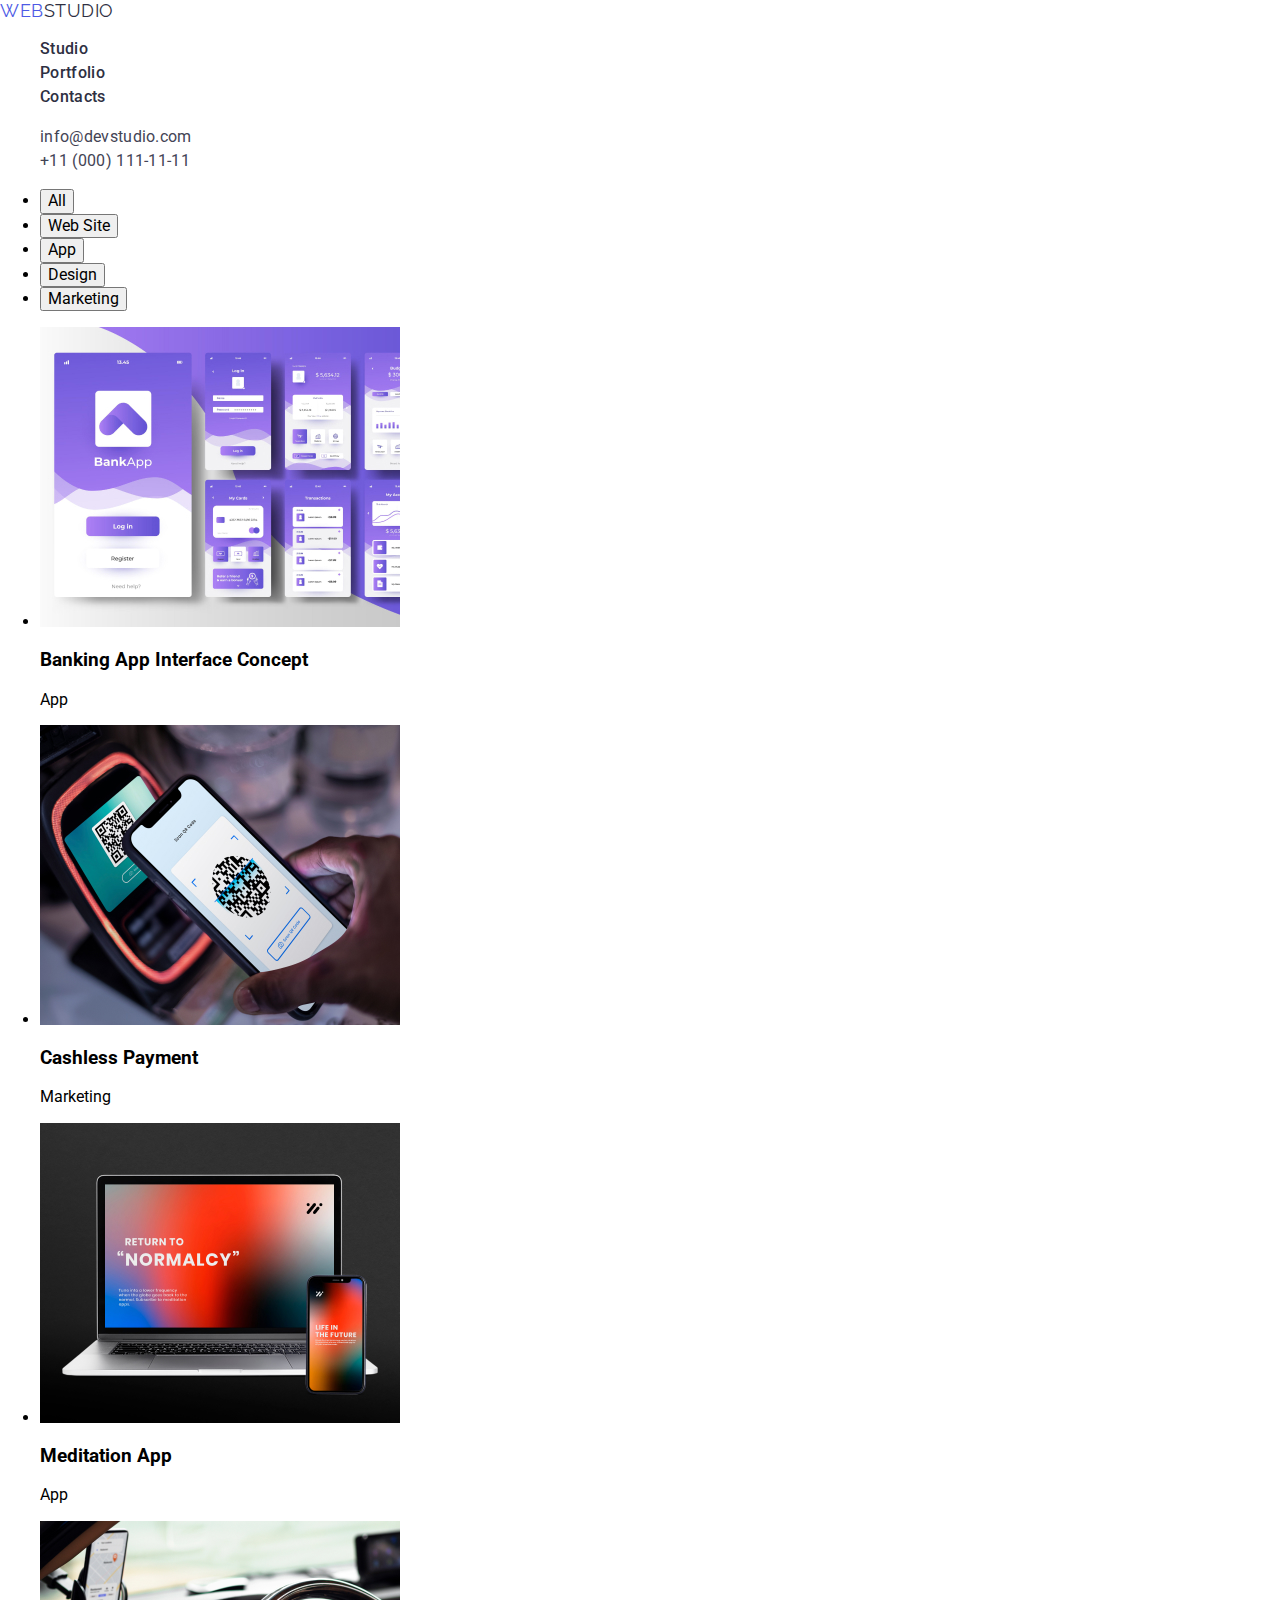
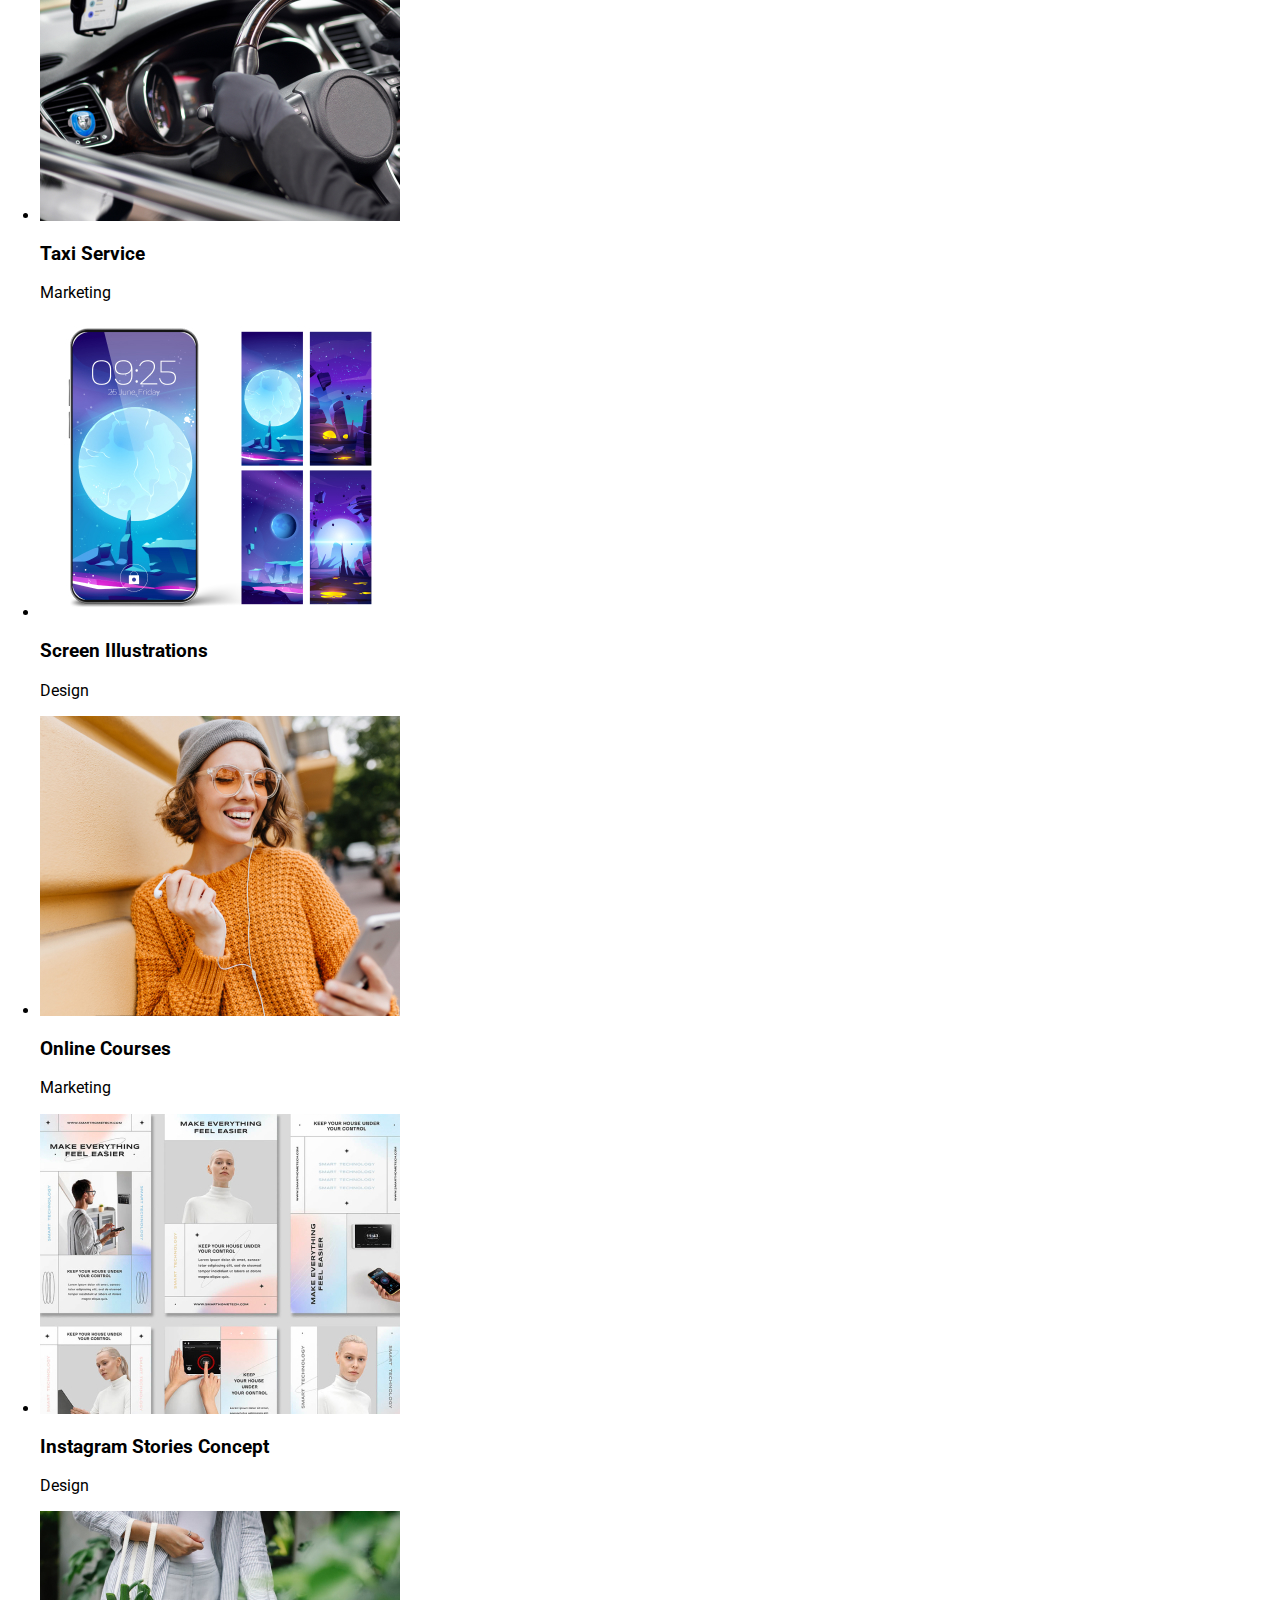
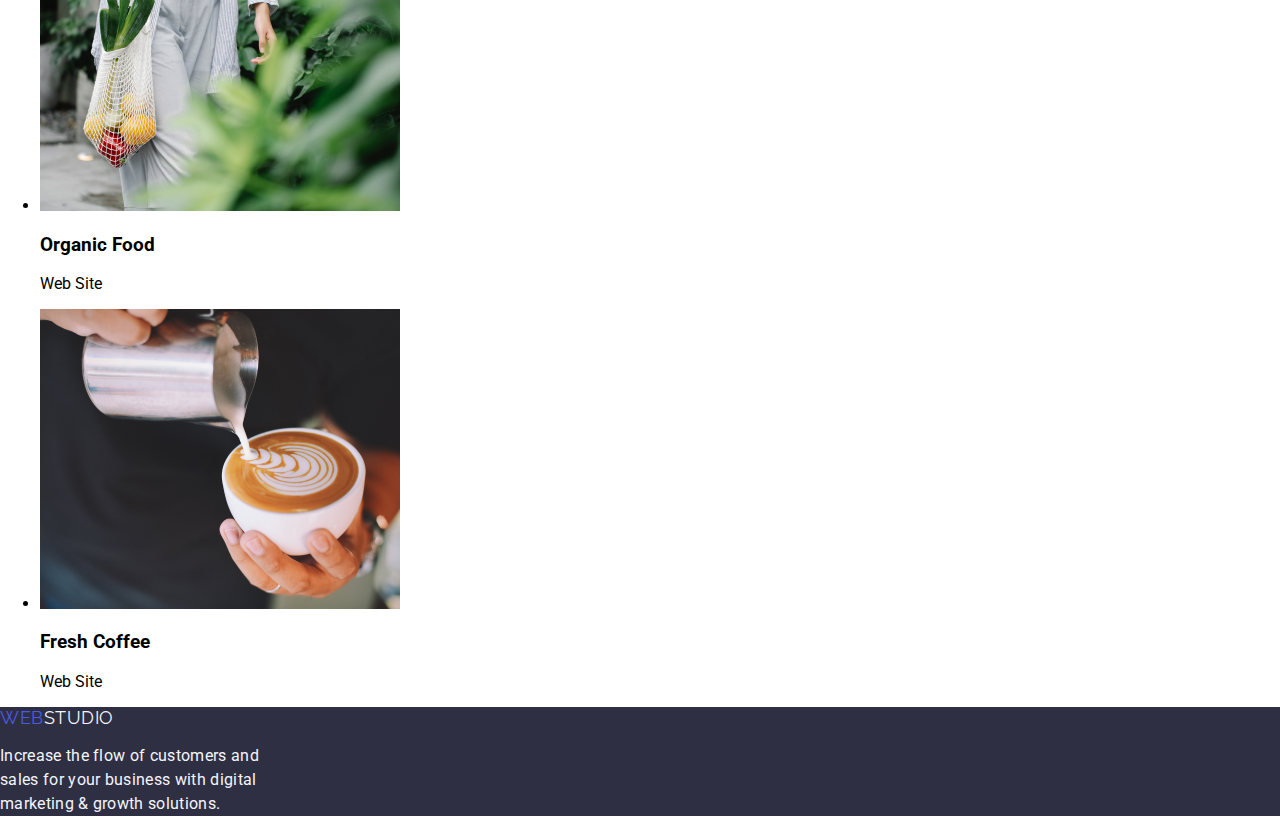
==== portfolio.html @ a2f3f290 "Added text styling for main page" ====
<!DOCTYPE html>
<html lang="en">
  <head>
    <meta charset="UTF-8" />
    <meta name="viewport" content="width=device-width, initial-scale=1.0" />
    <title>Portfolio</title>
    <link rel="stylesheet" href="css/modern-normalize.css" />
    <link rel="stylesheet" href="css/styles.css" />
    <link rel="preconnect" href="https://fonts.googleapis.com" />
    <link rel="preconnect" href="https://fonts.gstatic.com" crossorigin />
    <link
      href="https://fonts.googleapis.com/css2?family=Raleway:wght@800&family=Roboto:wght@400;500;700;900&display=swap"
      rel="stylesheet"
    />
  </head>
  <body>
    <!-- Topline -->
    <header>
      <nav>
        <a class="nav-logo" href=""><span class="logo-web">WEB</span>STUDIO</a>
        <ul class="nav-pages">
          <li><a href="index.html">Studio</a></li>
          <li><a href="portfolio.html">Portfolio</a></li>
          <li><a href="#">Contacts</a></li>
        </ul>
      </nav>
      <address>
        <ul>
          <li><a href="#">info@devstudio.com</a></li>
          <li><a href="#">+11 (000) 111-11-11</a></li>
        </ul>
      </address>
    </header>

    <!-- Page Content -->
    <main>
      <!-- Filter Section -->
      <section>
        <h2 hidden>Filters</h2>
        <ul>
          <li><button type="button">All</button></li>
          <li><button type="button">Web Site</button></li>
          <li><button type="button">App</button></li>
          <li><button type="button">Design</button></li>
          <li><button type="button">Marketing</button></li>
        </ul>
      </section>
      <!-- Filter Result Section -->
      <section>
        <h2 hidden>Results</h2>
        <ul>
          <li>
            <a href="#"
              ><img
                src="images/img-008.jpg"
                alt="Website."
                width="360"
                height="300"
            /></a>
            <h3>Banking App Interface Concept</h3>
            <p>App</p>
          </li>
          <li>
            <a href="#"
              ><img
                src="images/img-009.jpg"
                alt="Website."
                width="360"
                height="300"
            /></a>
            <h3>Cashless Payment</h3>
            <p>Marketing</p>
          </li>
          <li>
            <a href="#"
              ><img
                src="images/img-010.jpg"
                alt="Website."
                width="360"
                height="300"
            /></a>
            <h3>Meditation App</h3>
            <p>App</p>
          </li>
          <li>
            <a href="#"
              ><img
                src="images/img-011.jpg"
                alt="Website."
                width="360"
                height="300"
            /></a>
            <h3>Taxi Service</h3>
            <p>Marketing</p>
          </li>
          <li>
            <a href="#"
              ><img
                src="images/img-012.jpg"
                alt="Website."
                width="360"
                height="300"
            /></a>
            <h3>Screen Illustrations</h3>
            <p>Design</p>
          </li>
          <li>
            <a href="#"
              ><img
                src="images/img-013.jpg"
                alt="Website."
                width="360"
                height="300"
            /></a>
            <h3>Online Courses</h3>
            <p>Marketing</p>
          </li>
          <li>
            <a href="#"
              ><img
                src="images/img-014.jpg"
                alt="Website."
                width="360"
                height="300"
            /></a>
            <h3>Instagram Stories Concept</h3>
            <p>Design</p>
          </li>
          <li>
            <a href="#"
              ><img
                src="images/img-015.jpg"
                alt="Website."
                width="360"
                height="300"
            /></a>
            <h3>Organic Food</h3>
            <p>Web Site</p>
          </li>
          <li>
            <a href="#"
              ><img
                src="images/img-016.jpg"
                alt="Website."
                width="360"
                height="300"
            /></a>
            <h3>Fresh Coffee</h3>
            <p>Web Site</p>
          </li>
        </ul>
      </section>
    </main>
    <!-- Footer -->
    <footer>
      <a class="footer-logo" href="#"
        ><span class="logo-web">WEB</span>STUDIO</a
      >
      <p>
        Increase the flow of customers and sales for your business with digital
        marketing & growth solutions.
      </p>
    </footer>
  </body>
</html>
---- css/styles.css ----
:root {
  --normal: #434455;
  --brand: #4d5ae5;
  --dark: #2e2f42;
  --white: #ffffff;
  --light-bg: #f4f4fd;
  --active: #404bbf;
}

body {
  font-family: roboto, sans-serif;
}

/* Topline */
.nav-logo {
  color: var(--dark);
  font-family: raleway;
  font-size: 18px;
  line-height: 21px;
  letter-spacing: 0.54px;
  text-decoration: none;
  text-transform: uppercase;
}

.logo-web {
  color: var(--brand);
  font-family: raleway;
  font-size: 18px;
  line-height: 21px;
  letter-spacing: 0.54px;
  text-transform: uppercase;
}

.nav-pages {
  list-style: none;
}

.nav-pages a {
  text-decoration: none;
  color: var(--dark);
  font-weight: 500;
  line-height: 24px;
  letter-spacing: 0.32px;
}

.nav-pages a:focus,
.nav-pages a:active {
  color: var(--active);
}

address ul {
  list-style: none;
}

address a {
  text-decoration: none;
  color: var(--normal);
  font-style: normal;
  line-height: 24px;
  letter-spacing: 0.32px;
}

address a:focus,
address a:active,
address a:hover {
  color: var(--active);
}

/* Page Content */
/* Title Section */
.hero {
  background-color: var(--dark);
}

.hero h1 {
  color: var(--white);
  text-align: center;
  font-size: 56px;
  line-height: 60px;
  letter-spacing: 1.12px;
}

.hero button {
  background: var(--brand);
  color: var(--white);
  line-height: 24px;
  letter-spacing: 0.64px;
  cursor: pointer;
}

.hero button:hover,
.hero button:active {
  background-color: var(--active);
}

/* Features Section */
.feature ul {
  list-style: none;
}

.feature h3 {
  color: var(--dark);
  font-size: 20px;
  line-height: 24px;
  letter-spacing: 0.4px;
}

.feature p {
  color: var(--normal);
  font-style: normal;
  line-height: 24px;
  letter-spacing: 0.32px;
}

/* Actions Section */
.action h2 {
  color: var(--dark);
  text-align: center;
  font-size: 36px;
  line-height: 40px;
  letter-spacing: 0.72px;
  text-transform: capitalize;
}

.action ul {
  list-style: none;
}

/* Team Section */
.team {
  background-color: var(--light-bg);
}

.team h2 {
  color: var(--dark);
  text-align: center;
  font-size: 36px;
  line-height: 40px;
  letter-spacing: 0.72px;
  text-transform: capitalize;
}

.team ul {
  list-style: none;
}

.team h3 {
  color: var(--dark);
  font-size: 20px;
  line-height: 24px;
  letter-spacing: 0.4px;
}

.team p {
  color: var(--normal);
  line-height: 24px;
  letter-spacing: 0.32px;
}

/* Footer */
footer {
  background-color: var(--dark);
}

.footer-logo {
  text-decoration: none;
  color: var(--light-bg);
  font-family: Raleway;
  font-size: 18px;
  line-height: 21px;
  letter-spacing: 0.54px;
  text-transform: uppercase;
}

footer p {
  color: var(--light-bg);
  line-height: 24px;
  letter-spacing: 0.32px;
  width: 264px;
}
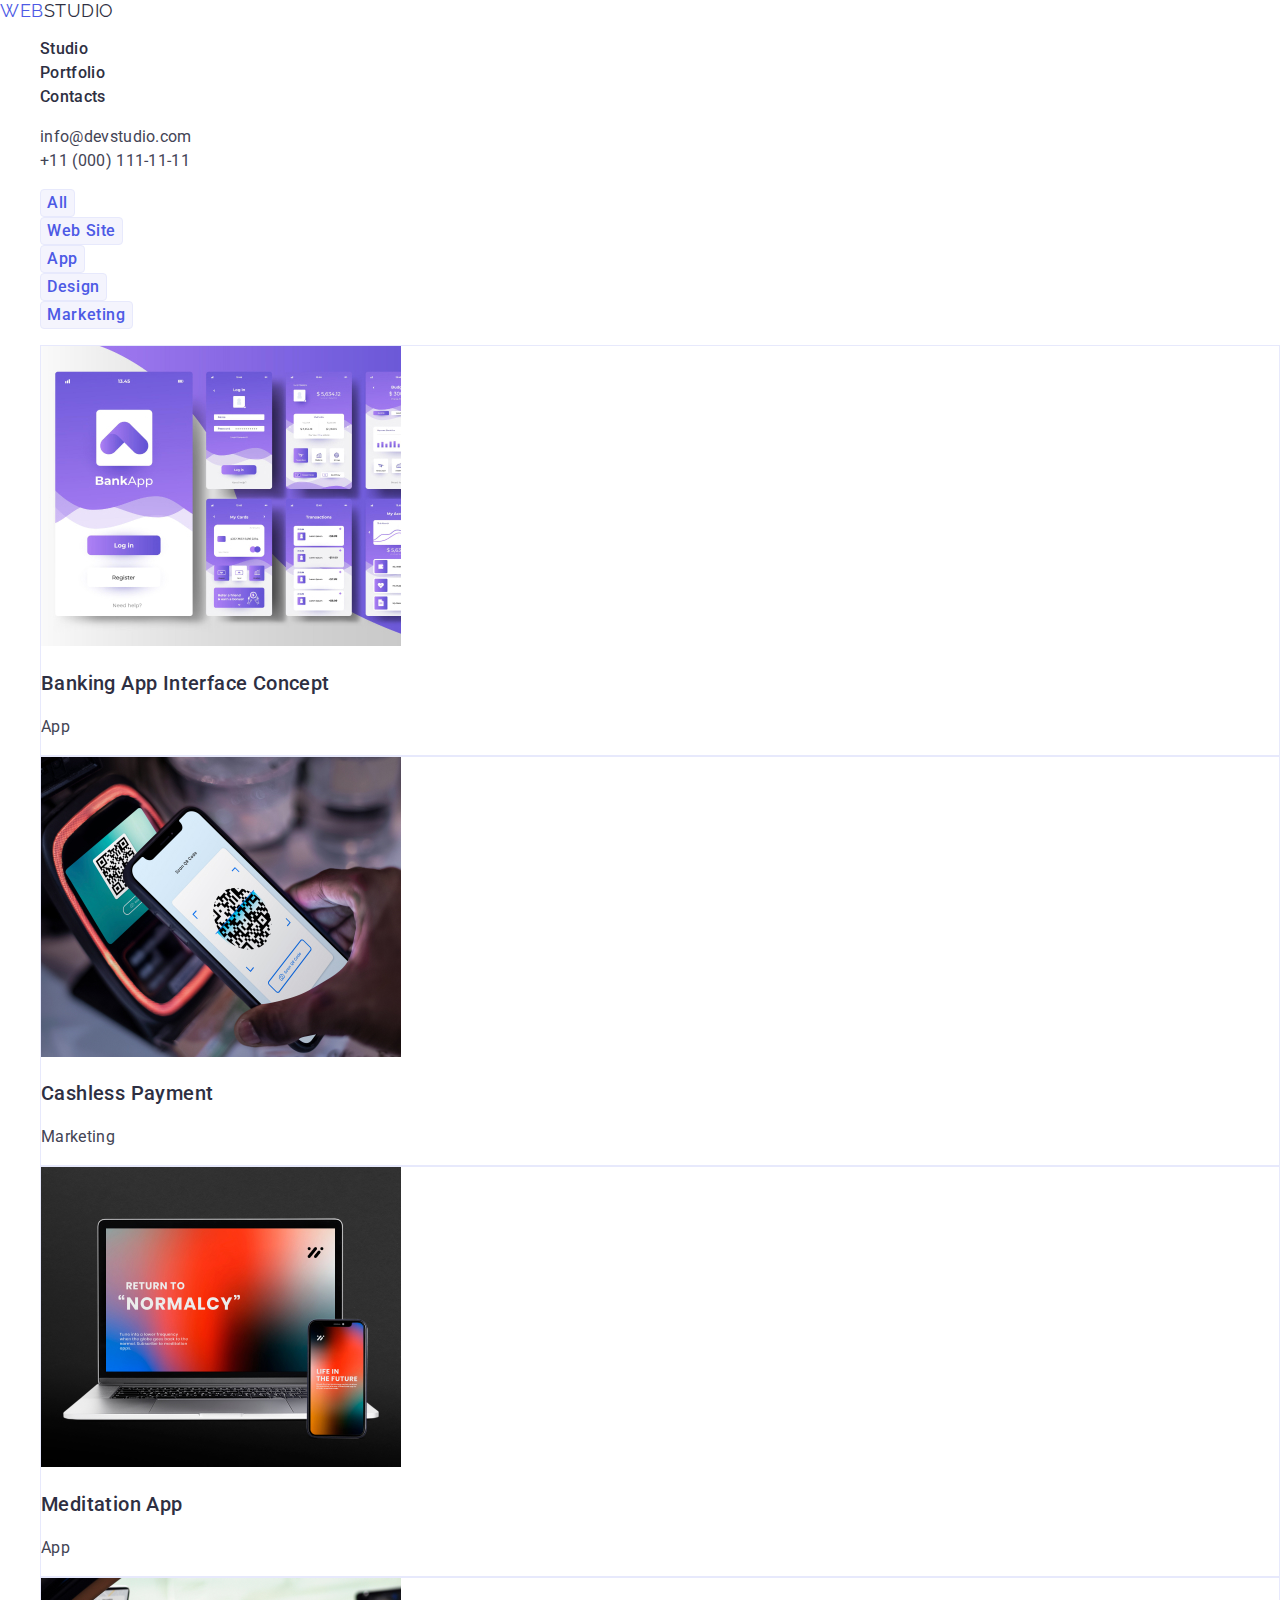
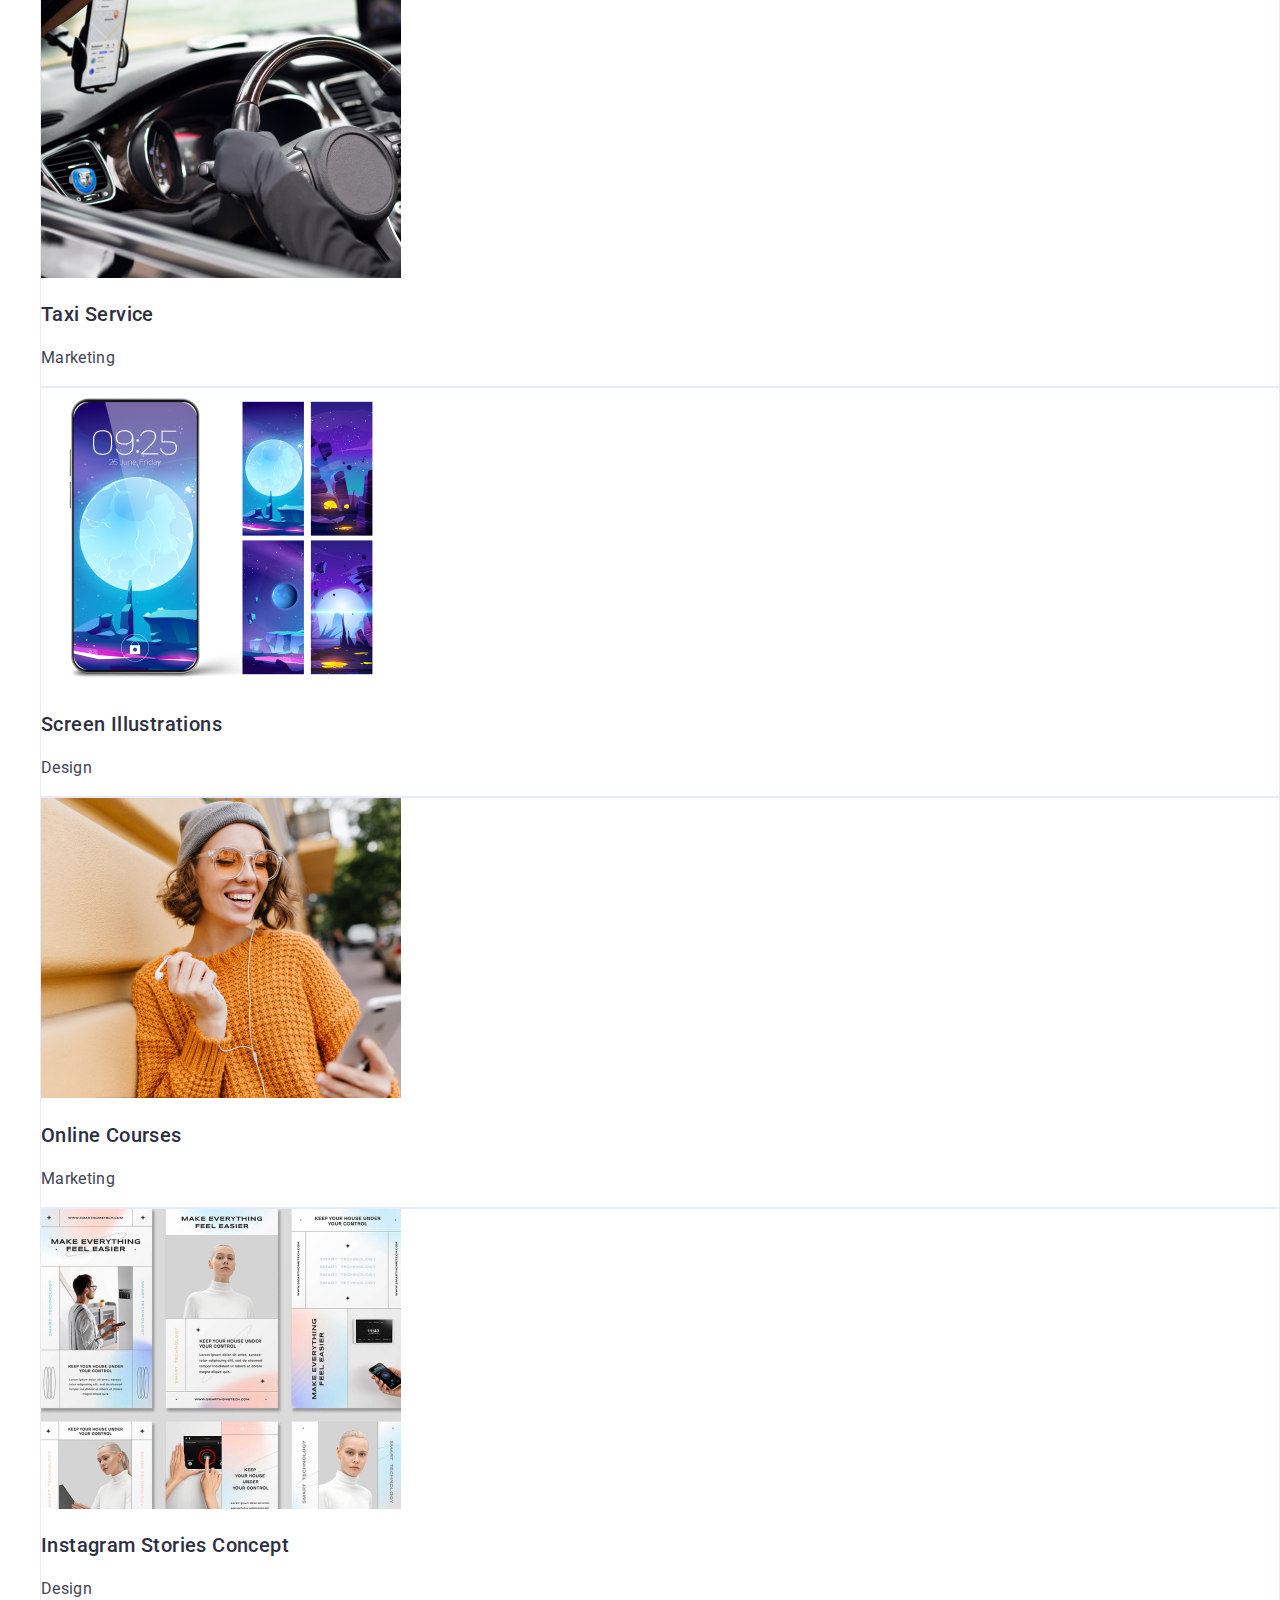
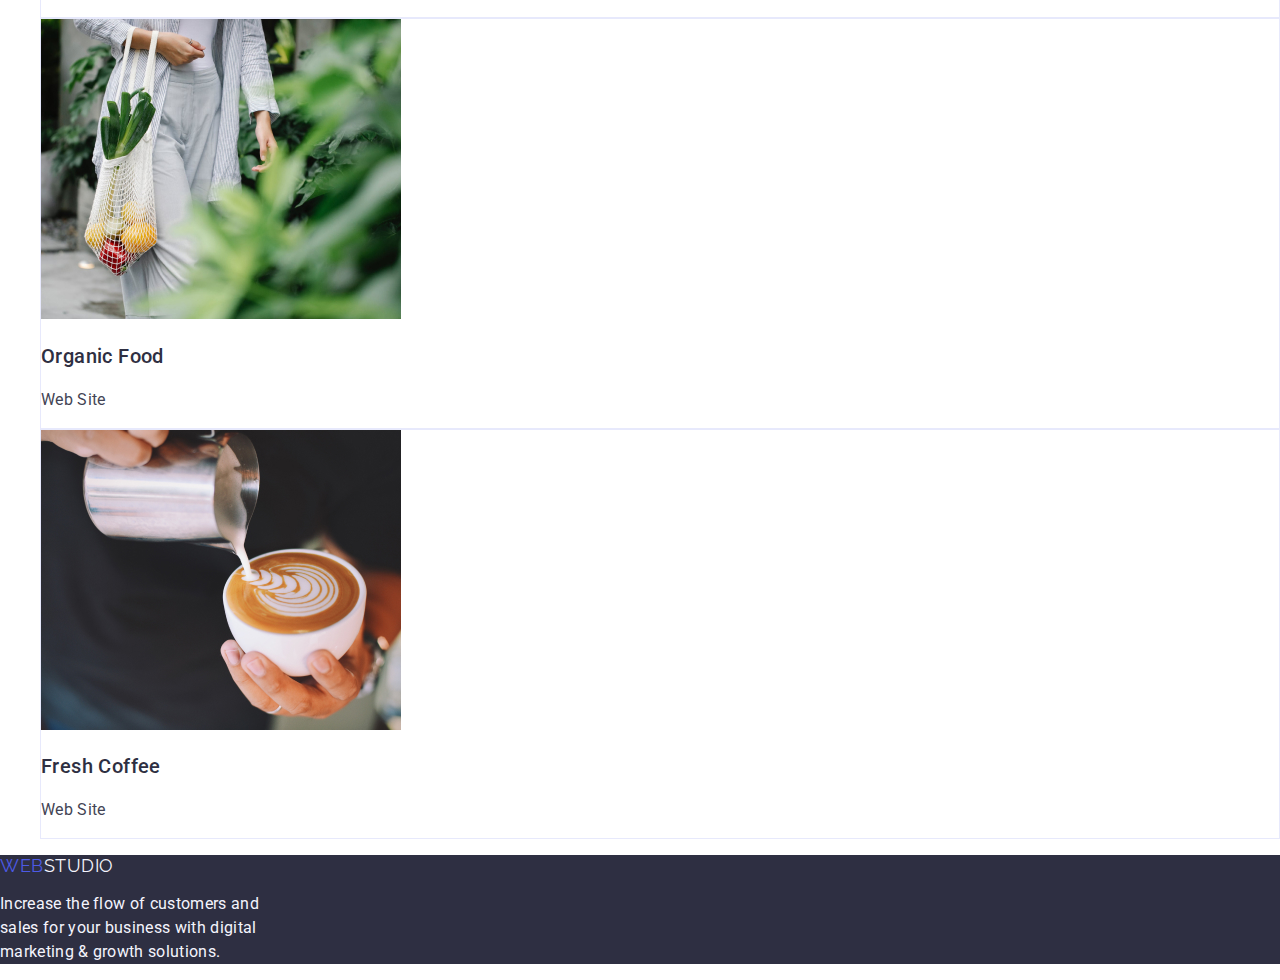
==== commit a5a95dbb: "Added CSS to Portfolio" ====
--- a/portfolio.html
+++ b/portfolio.html
@@ -35,10 +35,10 @@
     <!-- Page Content -->
     <main>
       <!-- Filter Section -->
-      <section>
+      <section class="filter">
         <h2 hidden>Filters</h2>
         <ul>
-          <li><button type="button">All</button></li>
+          <li><button>All</button></li>
           <li><button type="button">Web Site</button></li>
           <li><button type="button">App</button></li>
           <li><button type="button">Design</button></li>
@@ -46,7 +46,7 @@
         </ul>
       </section>
       <!-- Filter Result Section -->
-      <section>
+      <section class="result">
         <h2 hidden>Results</h2>
         <ul>
           <li>
--- a/css/styles.css
+++ b/css/styles.css
@@ -5,6 +5,7 @@
   --white: #ffffff;
   --light-bg: #f4f4fd;
   --active: #404bbf;
+  --border: #e7e9fc;
 }
 
 body {
@@ -66,7 +67,7 @@
   color: var(--active);
 }
 
-/* Page Content */
+/* Main Page */
 /* Title Section */
 .hero {
   background-color: var(--dark);
@@ -157,6 +158,52 @@
   letter-spacing: 0.32px;
 }
 
+/* Portfolio Page */
+/* Filter Section */
+
+.filter ul {
+  list-style: none;
+}
+
+.filter button {
+  background-color: var(--light-bg);
+  border-radius: 4px;
+  border: 1px solid var(--border);
+  color: var(--brand);
+  font-weight: 500;
+  line-height: 24px;
+  letter-spacing: 0.64px;
+  cursor: pointer;
+}
+
+.filter button:active {
+  background-color: var(--active);
+  color: var(--white);
+}
+
+/* Filter Result Section */
+.result ul {
+  list-style: none;
+}
+
+.result li {
+  background-color: var(--white);
+  border: 1px solid var(--border);
+}
+.result h3 {
+  color: var(--dark);
+  font-size: 20px;
+  font-weight: 500;
+  line-height: 24px;
+  letter-spacing: 0.4px;
+}
+
+.result p {
+  color: var(--normal);
+  line-height: 24px;
+  letter-spacing: 0.32px;
+}
+
 /* Footer */
 footer {
   background-color: var(--dark);
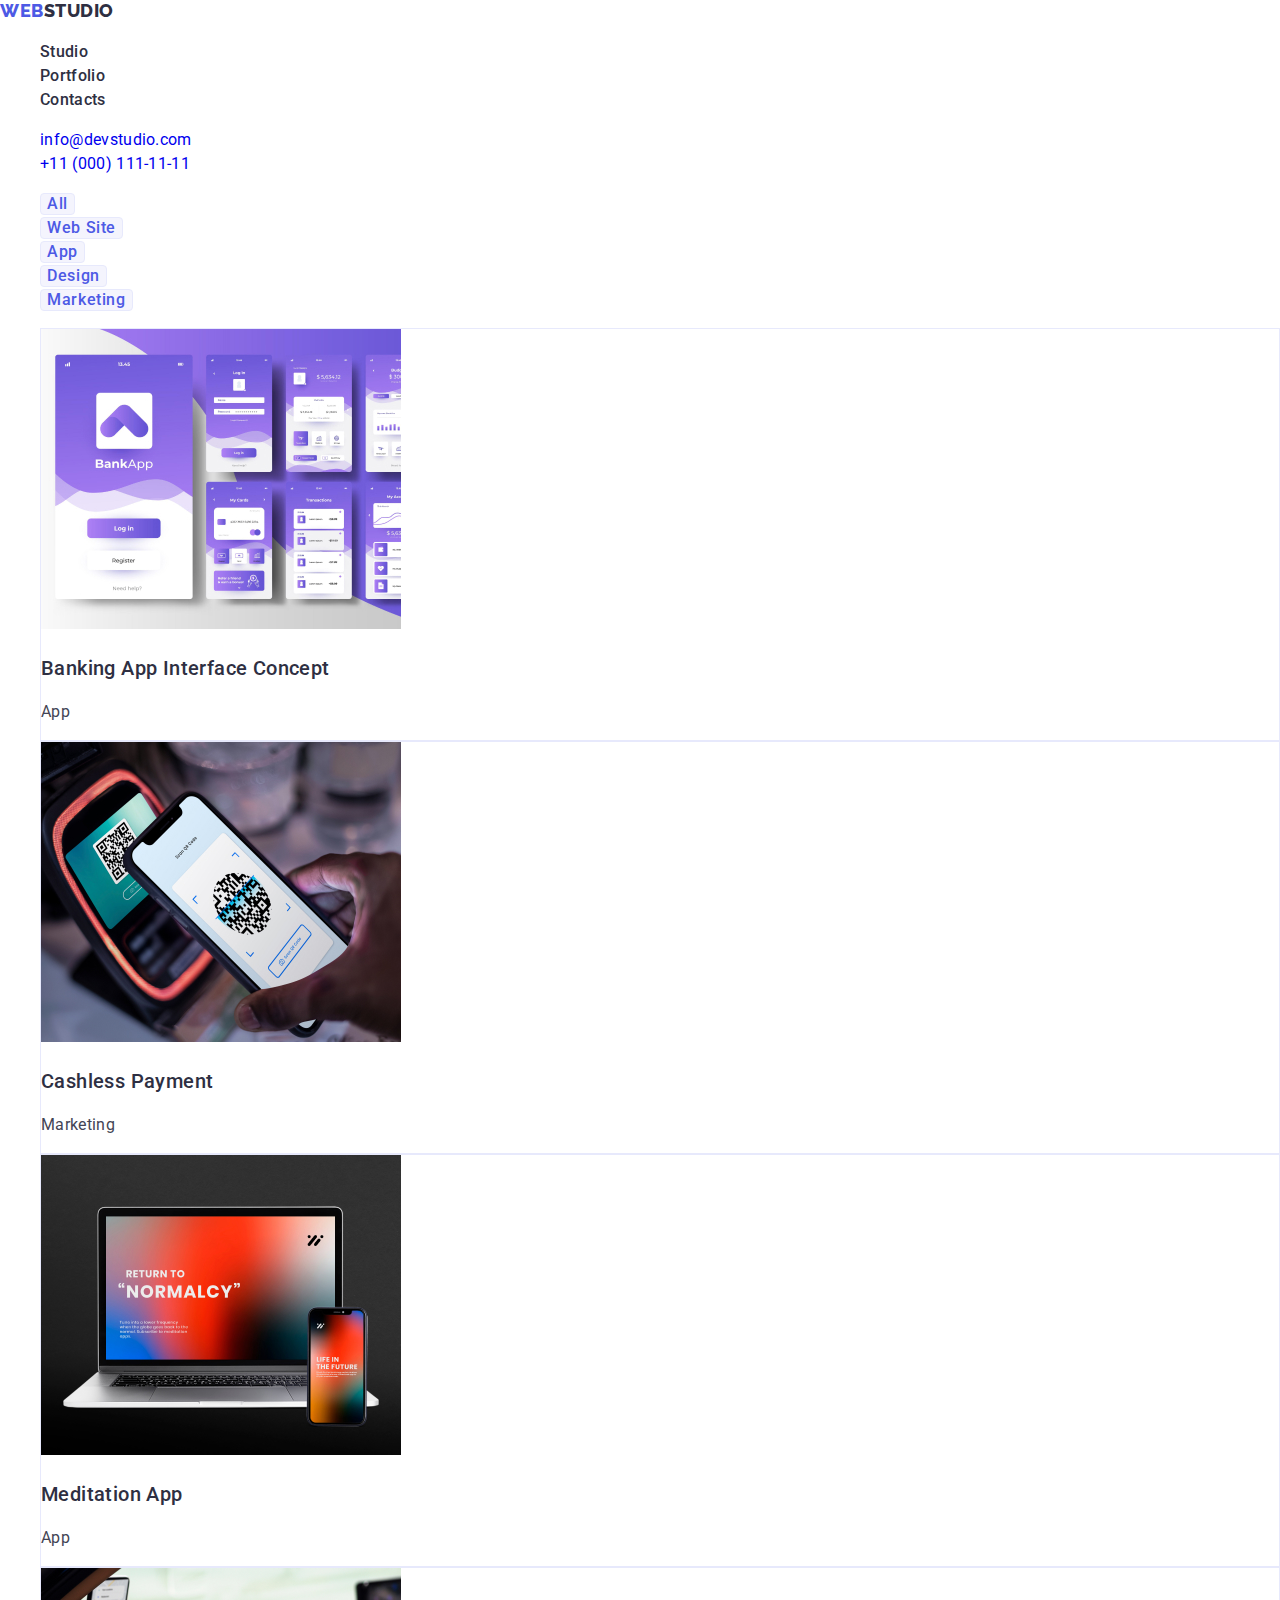
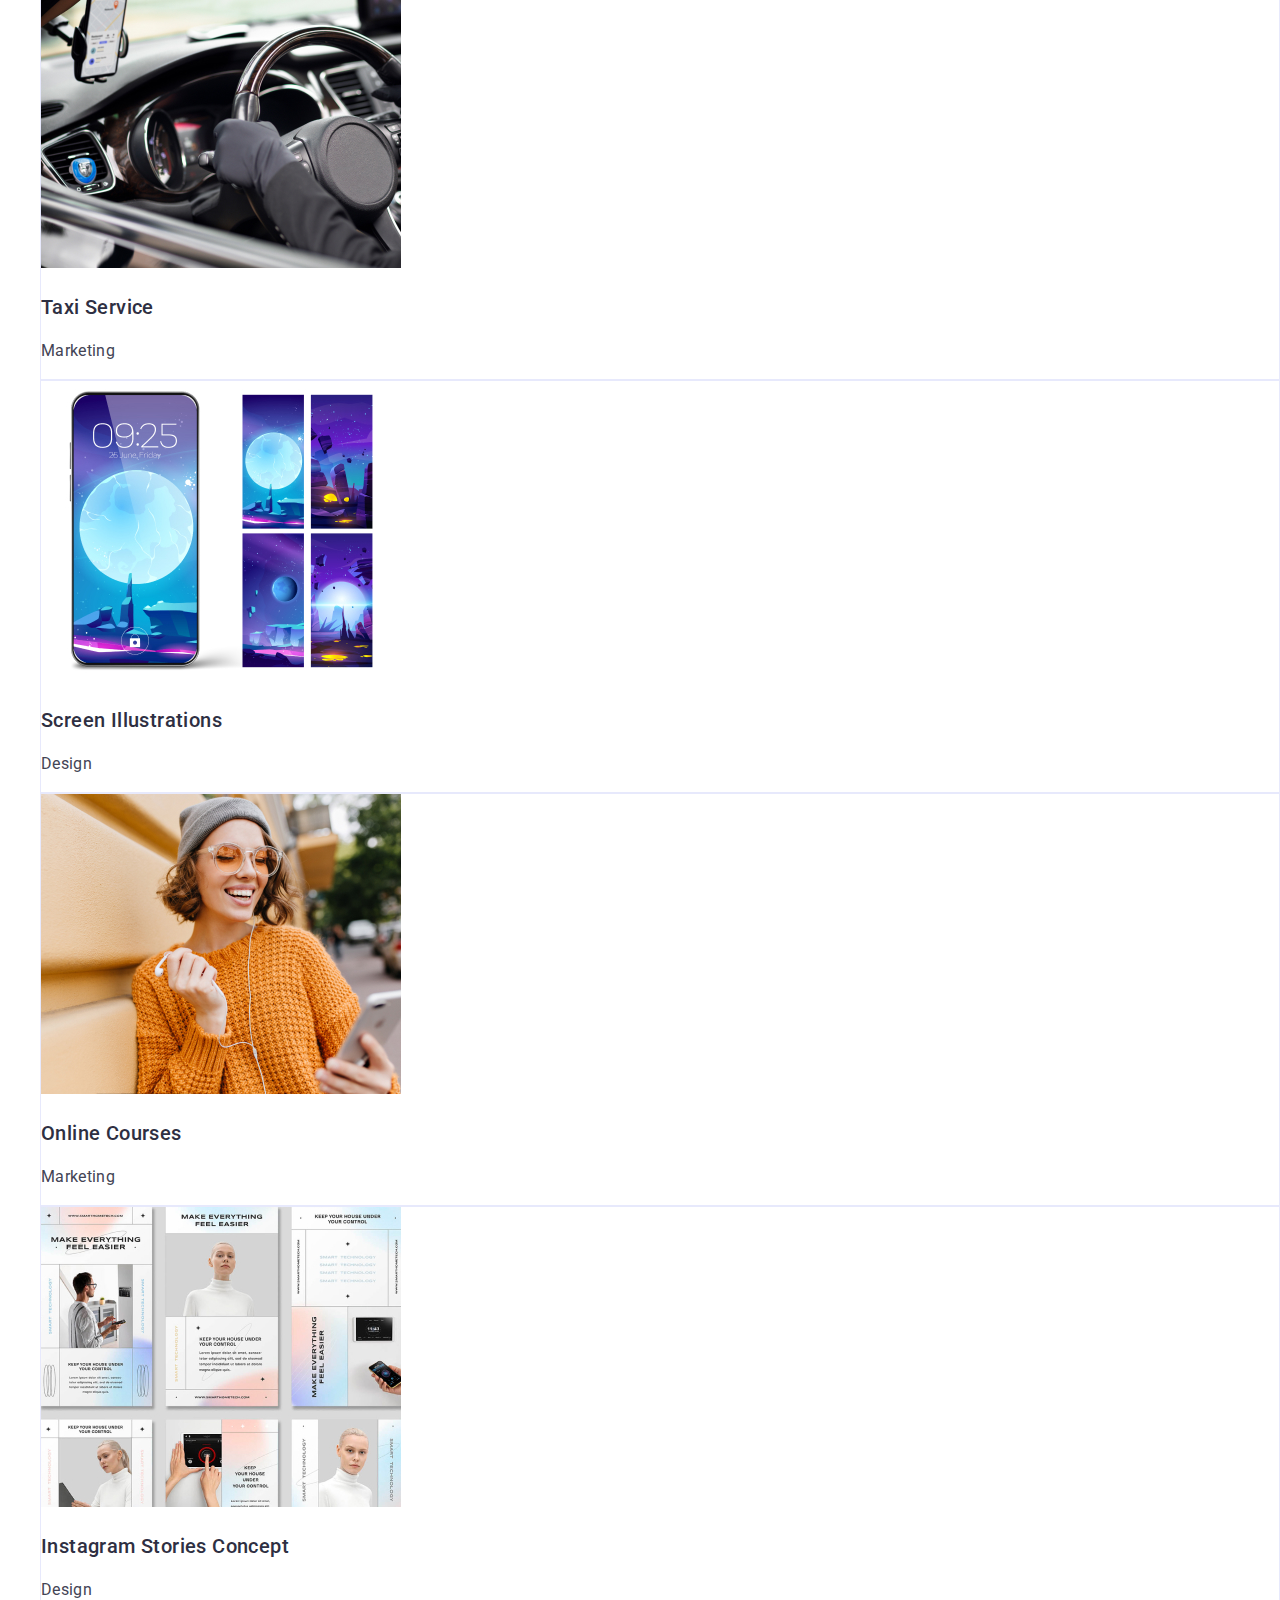
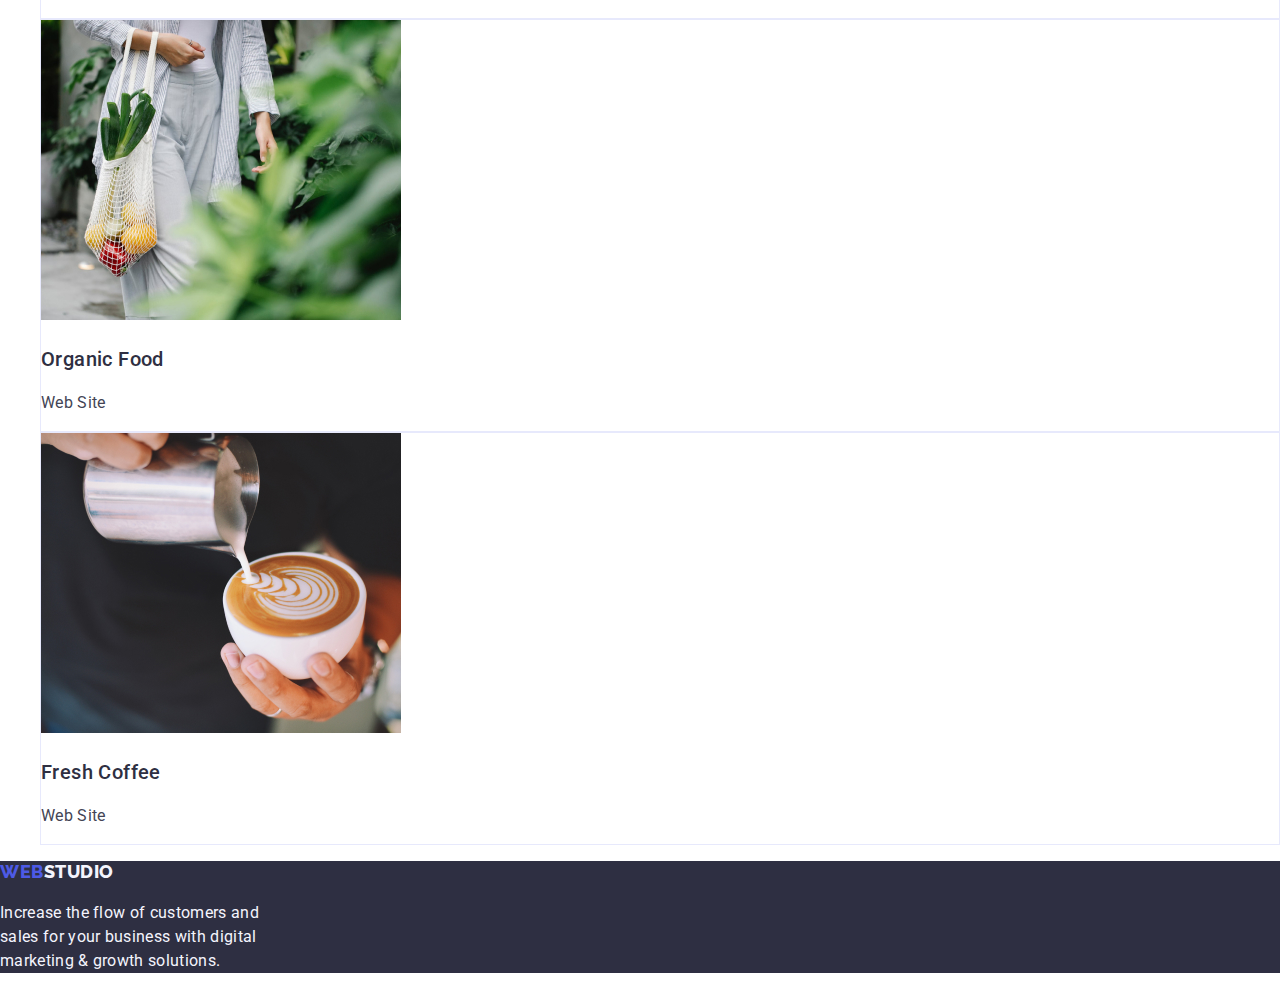
==== commit 26dd5819: "Initial revision" ====
--- a/portfolio.html
+++ b/portfolio.html
@@ -17,7 +17,9 @@
     <!-- Topline -->
     <header>
       <nav>
-        <a class="nav-logo" href=""><span class="logo-web">WEB</span>STUDIO</a>
+        <a class="nav-logo" href="index.html"
+          ><span class="logo-web">WEB</span>STUDIO</a
+        >
         <ul class="nav-pages">
           <li><a href="index.html">Studio</a></li>
           <li><a href="portfolio.html">Portfolio</a></li>
@@ -37,18 +39,14 @@
       <!-- Filter Section -->
       <section class="filter">
         <h2 hidden>Filters</h2>
-        <ul>
+        <ul class="filter-buttons">
           <li><button>All</button></li>
           <li><button type="button">Web Site</button></li>
           <li><button type="button">App</button></li>
           <li><button type="button">Design</button></li>
           <li><button type="button">Marketing</button></li>
         </ul>
-      </section>
-      <!-- Filter Result Section -->
-      <section class="result">
-        <h2 hidden>Results</h2>
-        <ul>
+        <ul class="filter-results">
           <li>
             <a href="#"
               ><img
@@ -153,7 +151,7 @@
     </main>
     <!-- Footer -->
     <footer>
-      <a class="footer-logo" href="#"
+      <a class="footer-logo" href="index.html"
         ><span class="logo-web">WEB</span>STUDIO</a
       >
       <p>
--- a/css/styles.css
+++ b/css/styles.css
@@ -9,7 +9,14 @@
 }
 
 body {
+  color: var(--normal);
+  background-color: var(--white);
   font-family: roboto, sans-serif;
+  font-size: 16px;
+  font-style: normal;
+  font-weight: 400;
+  line-height: 24px;
+  letter-spacing: 0.32px;
 }
 
 /* Topline */
@@ -17,6 +24,7 @@
   color: var(--dark);
   font-family: raleway;
   font-size: 18px;
+  font-weight: 800;
   line-height: 21px;
   letter-spacing: 0.54px;
   text-decoration: none;
@@ -27,6 +35,7 @@
   color: var(--brand);
   font-family: raleway;
   font-size: 18px;
+  font-weight: 800;
   line-height: 21px;
   letter-spacing: 0.54px;
   text-transform: uppercase;
@@ -37,11 +46,9 @@
 }
 
 .nav-pages a {
-  text-decoration: none;
-  color: var(--dark);
-  font-weight: 500;
-  line-height: 24px;
-  letter-spacing: 0.32px;
+  color: var(--dark);
+  font-weight: 500;
+  text-decoration: none;
 }
 
 .nav-pages a:focus,
@@ -55,10 +62,7 @@
 
 address a {
   text-decoration: none;
-  color: var(--normal);
   font-style: normal;
-  line-height: 24px;
-  letter-spacing: 0.32px;
 }
 
 address a:focus,
@@ -77,21 +81,23 @@
   color: var(--white);
   text-align: center;
   font-size: 56px;
+  font-weight: 700;
   line-height: 60px;
   letter-spacing: 1.12px;
 }
 
 .hero button {
+  color: var(--white);
   background: var(--brand);
-  color: var(--white);
-  line-height: 24px;
+  font-weight: 500;
   letter-spacing: 0.64px;
-  cursor: pointer;
+  border-radius: 4px;
 }
 
 .hero button:hover,
 .hero button:active {
   background-color: var(--active);
+  cursor: pointer;
 }
 
 /* Features Section */
@@ -102,15 +108,8 @@
 .feature h3 {
   color: var(--dark);
   font-size: 20px;
-  line-height: 24px;
+  font-weight: 500;
   letter-spacing: 0.4px;
-}
-
-.feature p {
-  color: var(--normal);
-  font-style: normal;
-  line-height: 24px;
-  letter-spacing: 0.32px;
 }
 
 /* Actions Section */
@@ -118,6 +117,7 @@
   color: var(--dark);
   text-align: center;
   font-size: 36px;
+  font-weight: 700;
   line-height: 40px;
   letter-spacing: 0.72px;
   text-transform: capitalize;
@@ -136,6 +136,7 @@
   color: var(--dark);
   text-align: center;
   font-size: 36px;
+  font-weight: 700;
   line-height: 40px;
   letter-spacing: 0.72px;
   text-transform: capitalize;
@@ -148,30 +149,23 @@
 .team h3 {
   color: var(--dark);
   font-size: 20px;
-  line-height: 24px;
+  font-weight: 500;
   letter-spacing: 0.4px;
-}
-
-.team p {
-  color: var(--normal);
-  line-height: 24px;
-  letter-spacing: 0.32px;
 }
 
 /* Portfolio Page */
 /* Filter Section */
 
-.filter ul {
+.filter .filter-buttons {
   list-style: none;
 }
 
 .filter button {
   background-color: var(--light-bg);
+  border: 1px solid var(--border);
   border-radius: 4px;
-  border: 1px solid var(--border);
   color: var(--brand);
   font-weight: 500;
-  line-height: 24px;
   letter-spacing: 0.64px;
   cursor: pointer;
 }
@@ -181,27 +175,19 @@
   color: var(--white);
 }
 
-/* Filter Result Section */
-.result ul {
-  list-style: none;
-}
-
-.result li {
+.filter .filter-results {
+  list-style: none;
+}
+
+.filter .filter-results li {
   background-color: var(--white);
   border: 1px solid var(--border);
 }
-.result h3 {
+.filter h3 {
   color: var(--dark);
   font-size: 20px;
   font-weight: 500;
-  line-height: 24px;
   letter-spacing: 0.4px;
-}
-
-.result p {
-  color: var(--normal);
-  line-height: 24px;
-  letter-spacing: 0.32px;
 }
 
 /* Footer */
@@ -214,6 +200,7 @@
   color: var(--light-bg);
   font-family: Raleway;
   font-size: 18px;
+  font-weight: 800;
   line-height: 21px;
   letter-spacing: 0.54px;
   text-transform: uppercase;
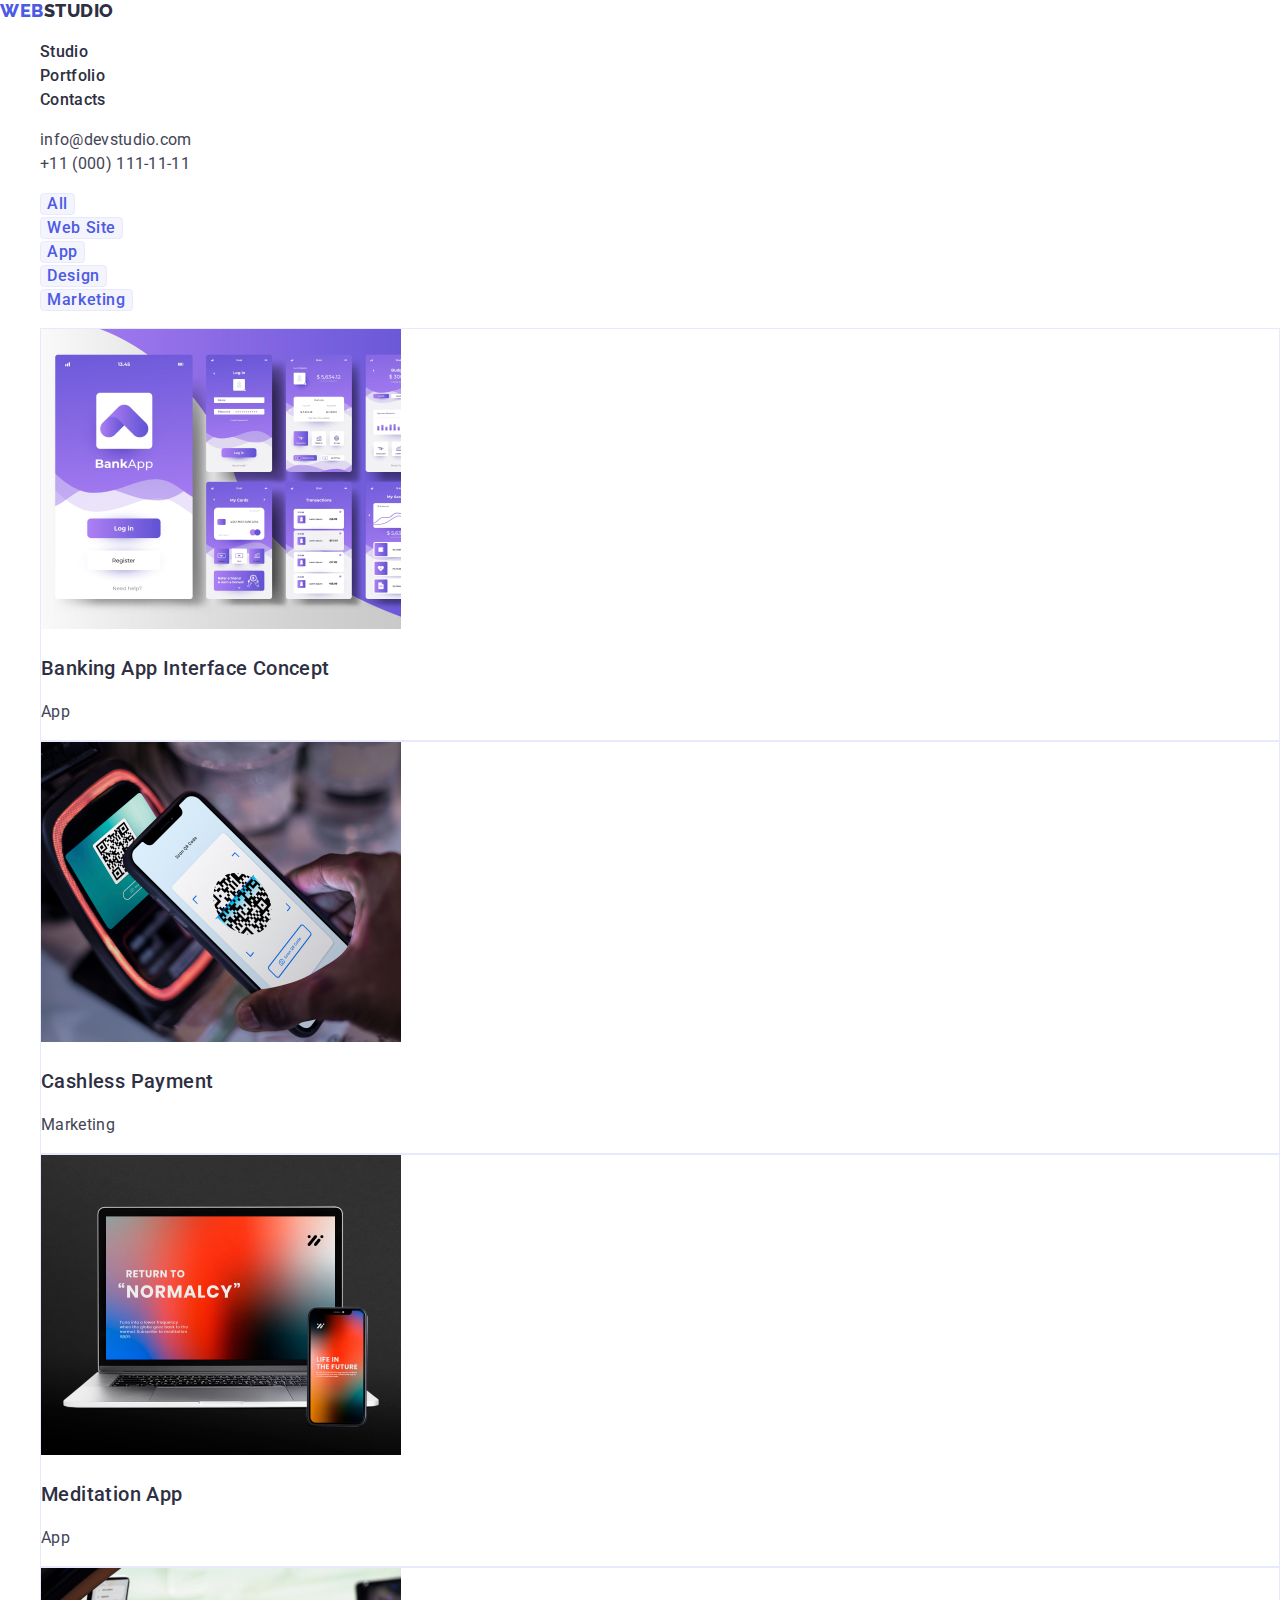
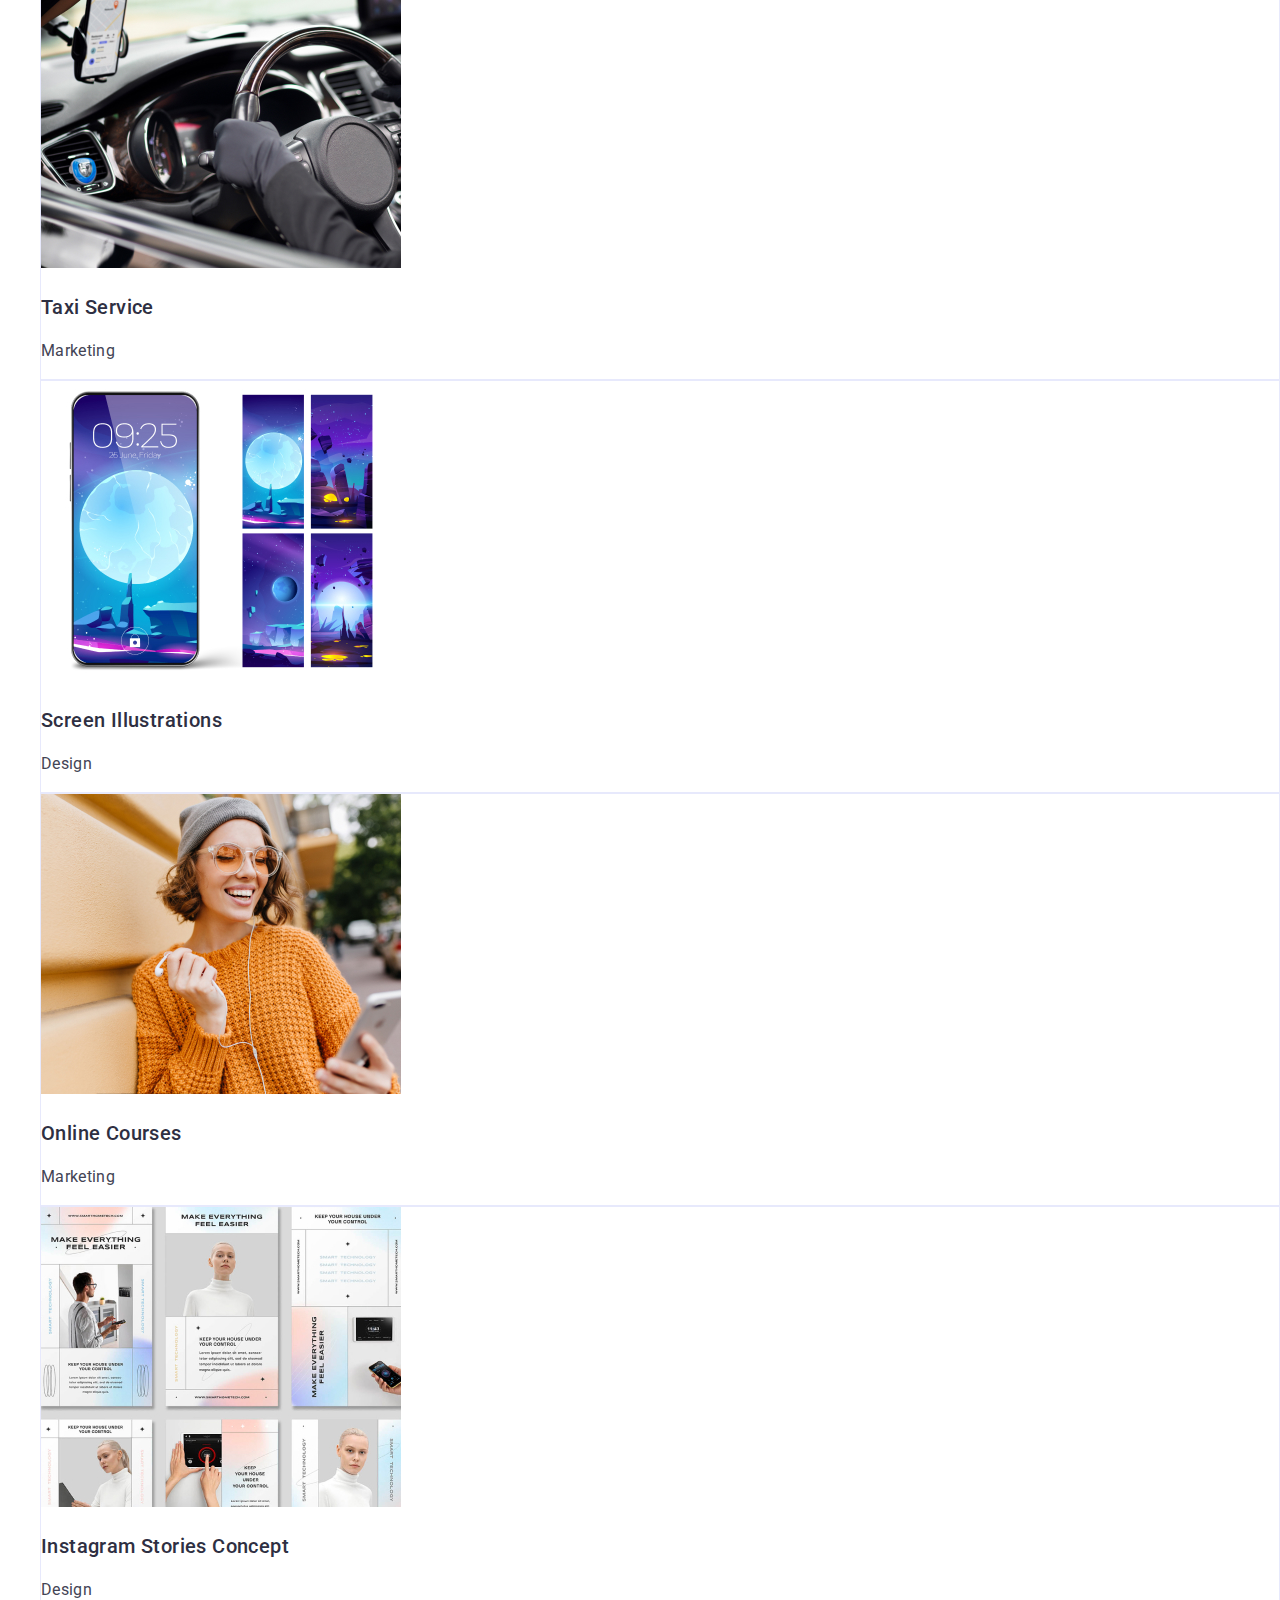
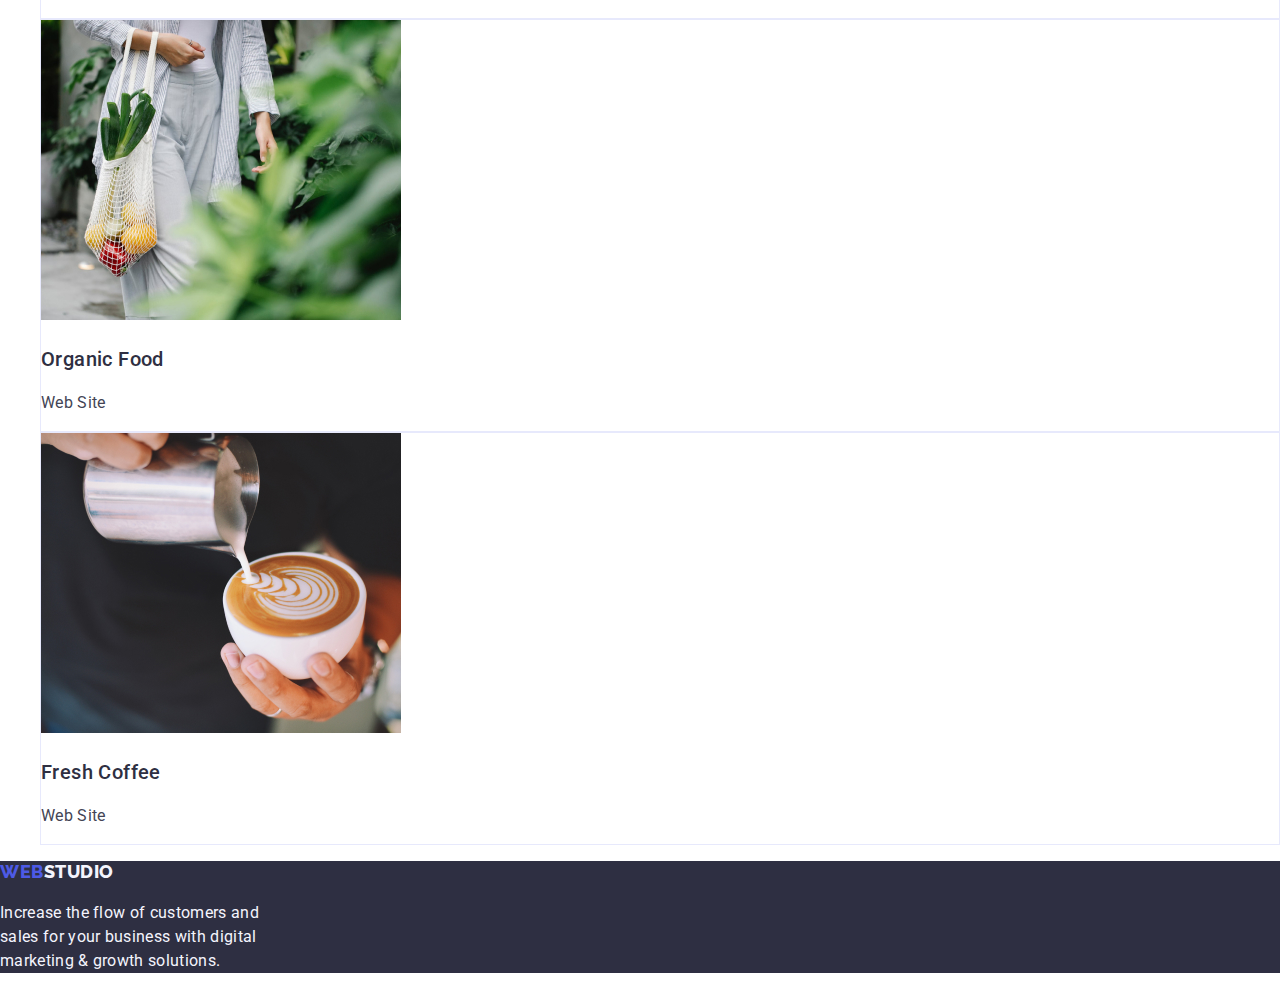
==== commit 35c66cc4: "Second revision" ====
--- a/portfolio.html
+++ b/portfolio.html
@@ -15,21 +15,29 @@
   </head>
   <body>
     <!-- Topline -->
-    <header>
+    <header class="header">
       <nav>
-        <a class="nav-logo" href="index.html"
-          ><span class="logo-web">WEB</span>STUDIO</a
+        <a class="logo" href="index.html"
+          >WEB<span class="logo-black">STUDIO</span></a
         >
         <ul class="nav-pages">
-          <li><a href="index.html">Studio</a></li>
-          <li><a href="portfolio.html">Portfolio</a></li>
-          <li><a href="#">Contacts</a></li>
+          <li><a class="nav-pages-tab" href="index.html">Studio</a></li>
+          <li><a class="nav-pages-tab" href="portfolio.html">Portfolio</a></li>
+          <li><a class="nav-pages-tab" href="#">Contacts</a></li>
         </ul>
       </nav>
       <address>
-        <ul>
-          <li><a href="#">info@devstudio.com</a></li>
-          <li><a href="#">+11 (000) 111-11-11</a></li>
+        <ul class="address">
+          <li>
+            <a class="address-mail" href="mailto:info@devstudio.com"
+              >info@devstudio.com</a
+            >
+          </li>
+          <li>
+            <a class="address-tel" href="tel:+11 (000) 111-11-11"
+              >+11 (000) 111-11-11</a
+            >
+          </li>
         </ul>
       </address>
     </header>
@@ -39,122 +47,88 @@
       <!-- Filter Section -->
       <section class="filter">
         <h2 hidden>Filters</h2>
-        <ul class="filter-buttons">
-          <li><button>All</button></li>
-          <li><button type="button">Web Site</button></li>
-          <li><button type="button">App</button></li>
-          <li><button type="button">Design</button></li>
-          <li><button type="button">Marketing</button></li>
+        <ul class="filter-list">
+          <li><button class="filter-button" type="button">All</button></li>
+          <li><button class="filter-button" type="button">Web Site</button></li>
+          <li><button class="filter-button" type="button">App</button></li>
+          <li><button class="filter-button" type="button">Design</button></li>
+          <li>
+            <button class="filter-button" type="button">Marketing</button>
+          </li>
         </ul>
-        <ul class="filter-results">
-          <li>
+        <ul class="results-list">
+          <li class="results-list-item">
             <a href="#"
-              ><img
-                src="images/img-008.jpg"
-                alt="Website."
-                width="360"
-                height="300"
+              ><img src="images/img-008.jpg" alt="Website." width="360"
             /></a>
-            <h3>Banking App Interface Concept</h3>
+            <h3 class="results-list-head">Banking App Interface Concept</h3>
             <p>App</p>
           </li>
-          <li>
+          <li class="results-list-item">
             <a href="#"
-              ><img
-                src="images/img-009.jpg"
-                alt="Website."
-                width="360"
-                height="300"
+              ><img src="images/img-009.jpg" alt="Website." width="360"
             /></a>
-            <h3>Cashless Payment</h3>
+            <h3 class="results-list-head">Cashless Payment</h3>
             <p>Marketing</p>
           </li>
-          <li>
+          <li class="results-list-item">
             <a href="#"
-              ><img
-                src="images/img-010.jpg"
-                alt="Website."
-                width="360"
-                height="300"
+              ><img src="images/img-010.jpg" alt="Website." width="360"
             /></a>
-            <h3>Meditation App</h3>
+            <h3 class="results-list-head">Meditation App</h3>
             <p>App</p>
           </li>
-          <li>
+          <li class="results-list-item">
             <a href="#"
-              ><img
-                src="images/img-011.jpg"
-                alt="Website."
-                width="360"
-                height="300"
+              ><img src="images/img-011.jpg" alt="Website." width="360"
             /></a>
-            <h3>Taxi Service</h3>
+            <h3 class="results-list-head">Taxi Service</h3>
             <p>Marketing</p>
           </li>
-          <li>
+          <li class="results-list-item">
             <a href="#"
-              ><img
-                src="images/img-012.jpg"
-                alt="Website."
-                width="360"
-                height="300"
+              ><img src="images/img-012.jpg" alt="Website." width="360"
             /></a>
-            <h3>Screen Illustrations</h3>
+            <h3 class="results-list-head">Screen Illustrations</h3>
             <p>Design</p>
           </li>
-          <li>
+          <li class="results-list-item">
             <a href="#"
-              ><img
-                src="images/img-013.jpg"
-                alt="Website."
-                width="360"
-                height="300"
+              ><img src="images/img-013.jpg" alt="Website." width="360"
             /></a>
-            <h3>Online Courses</h3>
+            <h3 class="results-list-head">Online Courses</h3>
             <p>Marketing</p>
           </li>
-          <li>
+          <li class="results-list-item">
             <a href="#"
-              ><img
-                src="images/img-014.jpg"
-                alt="Website."
-                width="360"
-                height="300"
+              ><img src="images/img-014.jpg" alt="Website." width="360"
             /></a>
-            <h3>Instagram Stories Concept</h3>
+            <h3 class="results-list-head">Instagram Stories Concept</h3>
             <p>Design</p>
           </li>
-          <li>
+          <li class="results-list-item">
             <a href="#"
-              ><img
-                src="images/img-015.jpg"
-                alt="Website."
-                width="360"
-                height="300"
+              ><img src="images/img-015.jpg" alt="Website." width="360"
             /></a>
-            <h3>Organic Food</h3>
+            <h3 class="results-list-head">Organic Food</h3>
             <p>Web Site</p>
           </li>
-          <li>
+          <li class="results-list-item">
             <a href="#"
-              ><img
-                src="images/img-016.jpg"
-                alt="Website."
-                width="360"
-                height="300"
+              ><img src="images/img-016.jpg" alt="Website." width="360"
             /></a>
-            <h3>Fresh Coffee</h3>
+            <h3 class="results-list-head">Fresh Coffee</h3>
             <p>Web Site</p>
           </li>
         </ul>
       </section>
     </main>
     <!-- Footer -->
-    <footer>
-      <a class="footer-logo" href="index.html"
-        ><span class="logo-web">WEB</span>STUDIO</a
+    <footer class="footer">
+      <a class="logo" href="index.html"
+        >WEB<span class="logo-white">STUDIO</span></a
       >
-      <p>
+      <p class="footer-text">
         Increase the flow of customers and sales for your business with digital
         marketing & growth solutions.
       </p>
--- a/css/styles.css
+++ b/css/styles.css
@@ -13,61 +13,63 @@
   background-color: var(--white);
   font-family: roboto, sans-serif;
   font-size: 16px;
-  font-style: normal;
-  font-weight: 400;
-  line-height: 24px;
+  line-height: 150%;
   letter-spacing: 0.32px;
 }
 
 /* Topline */
-.nav-logo {
-  color: var(--dark);
+
+.logo {
+  color: var(--brand);
+  text-decoration: none;
   font-family: raleway;
   font-size: 18px;
   font-weight: 800;
-  line-height: 21px;
-  letter-spacing: 0.54px;
-  text-decoration: none;
-  text-transform: uppercase;
-}
-
-.logo-web {
-  color: var(--brand);
-  font-family: raleway;
-  font-size: 18px;
-  font-weight: 800;
-  line-height: 21px;
+  line-height: 116.667%;
   letter-spacing: 0.54px;
   text-transform: uppercase;
 }
 
+.logo-black {
+  color: var(--dark);
+}
+
 .nav-pages {
   list-style: none;
 }
 
-.nav-pages a {
+.nav-pages-tab {
   color: var(--dark);
   font-weight: 500;
   text-decoration: none;
 }
 
-.nav-pages a:focus,
-.nav-pages a:active {
+.nav-pages-tab:focus,
+.nav-pages-tab:active,
+.nav-pages-tab:hover {
   color: var(--active);
 }
 
-address ul {
-  list-style: none;
-}
-
-address a {
+.address {
+  list-style: none;
+}
+
+.address-mail,
+.address-tel {
   text-decoration: none;
   font-style: normal;
-}
-
-address a:focus,
-address a:active,
-address a:hover {
+  color: var(--normal);
+}
+
+.address-mail:hover,
+.address-mail:active,
+.address-mail:focus {
+  color: var(--active);
+}
+
+.address-tel:focus,
+.address-tel:active,
+.address-tel:hover {
   color: var(--active);
 }
 
@@ -77,53 +79,57 @@
   background-color: var(--dark);
 }
 
-.hero h1 {
+.hero-title {
   color: var(--white);
   text-align: center;
   font-size: 56px;
   font-weight: 700;
-  line-height: 60px;
+  line-height: 107.143%;
   letter-spacing: 1.12px;
 }
 
-.hero button {
+.hero-button {
   color: var(--white);
   background: var(--brand);
   font-weight: 500;
   letter-spacing: 0.64px;
   border-radius: 4px;
-}
-
-.hero button:hover,
-.hero button:active {
+  cursor: pointer;
+}
+
+.hero-button:hover {
   background-color: var(--active);
-  cursor: pointer;
+}
+
+.hero-button:active {
+  background-color: var(--brand);
 }
 
 /* Features Section */
-.feature ul {
-  list-style: none;
-}
-
-.feature h3 {
+.feature-list {
+  list-style: none;
+}
+
+.feature-list-head {
   color: var(--dark);
   font-size: 20px;
   font-weight: 500;
+  line-height: 120%;
   letter-spacing: 0.4px;
 }
 
 /* Actions Section */
-.action h2 {
+.action-title {
   color: var(--dark);
   text-align: center;
   font-size: 36px;
   font-weight: 700;
-  line-height: 40px;
+  line-height: 111.111%;
   letter-spacing: 0.72px;
   text-transform: capitalize;
 }
 
-.action ul {
+.action-list {
   list-style: none;
 }
 
@@ -132,35 +138,37 @@
   background-color: var(--light-bg);
 }
 
-.team h2 {
+.team-title {
   color: var(--dark);
   text-align: center;
   font-size: 36px;
   font-weight: 700;
-  line-height: 40px;
+  line-height: 111.111%;
   letter-spacing: 0.72px;
   text-transform: capitalize;
 }
 
-.team ul {
-  list-style: none;
-}
-
-.team h3 {
+.team-list {
+  list-style: none;
+}
+
+.team-list-head {
   color: var(--dark);
   font-size: 20px;
   font-weight: 500;
+  line-height: 120%;
   letter-spacing: 0.4px;
 }
 
 /* Portfolio Page */
 /* Filter Section */
 
-.filter .filter-buttons {
-  list-style: none;
-}
-
-.filter button {
+.filter-list,
+.results-list {
+  list-style: none;
+}
+
+.filter-button {
   background-color: var(--light-bg);
   border: 1px solid var(--border);
   border-radius: 4px;
@@ -170,45 +178,35 @@
   cursor: pointer;
 }
 
-.filter button:active {
+.filter-button:hover,
+.filter-button:active {
   background-color: var(--active);
   color: var(--white);
 }
 
-.filter .filter-results {
-  list-style: none;
-}
-
-.filter .filter-results li {
+.results-list-item {
   background-color: var(--white);
   border: 1px solid var(--border);
 }
-.filter h3 {
+.results-list-head {
   color: var(--dark);
   font-size: 20px;
   font-weight: 500;
+  line-height: 120%;
   letter-spacing: 0.4px;
 }
 
 /* Footer */
-footer {
+.footer {
   background-color: var(--dark);
 }
 
-.footer-logo {
-  text-decoration: none;
+.logo-white {
   color: var(--light-bg);
-  font-family: Raleway;
-  font-size: 18px;
-  font-weight: 800;
-  line-height: 21px;
-  letter-spacing: 0.54px;
-  text-transform: uppercase;
-}
-
-footer p {
+}
+
+.footer-text {
   color: var(--light-bg);
-  line-height: 24px;
   letter-spacing: 0.32px;
   width: 264px;
 }
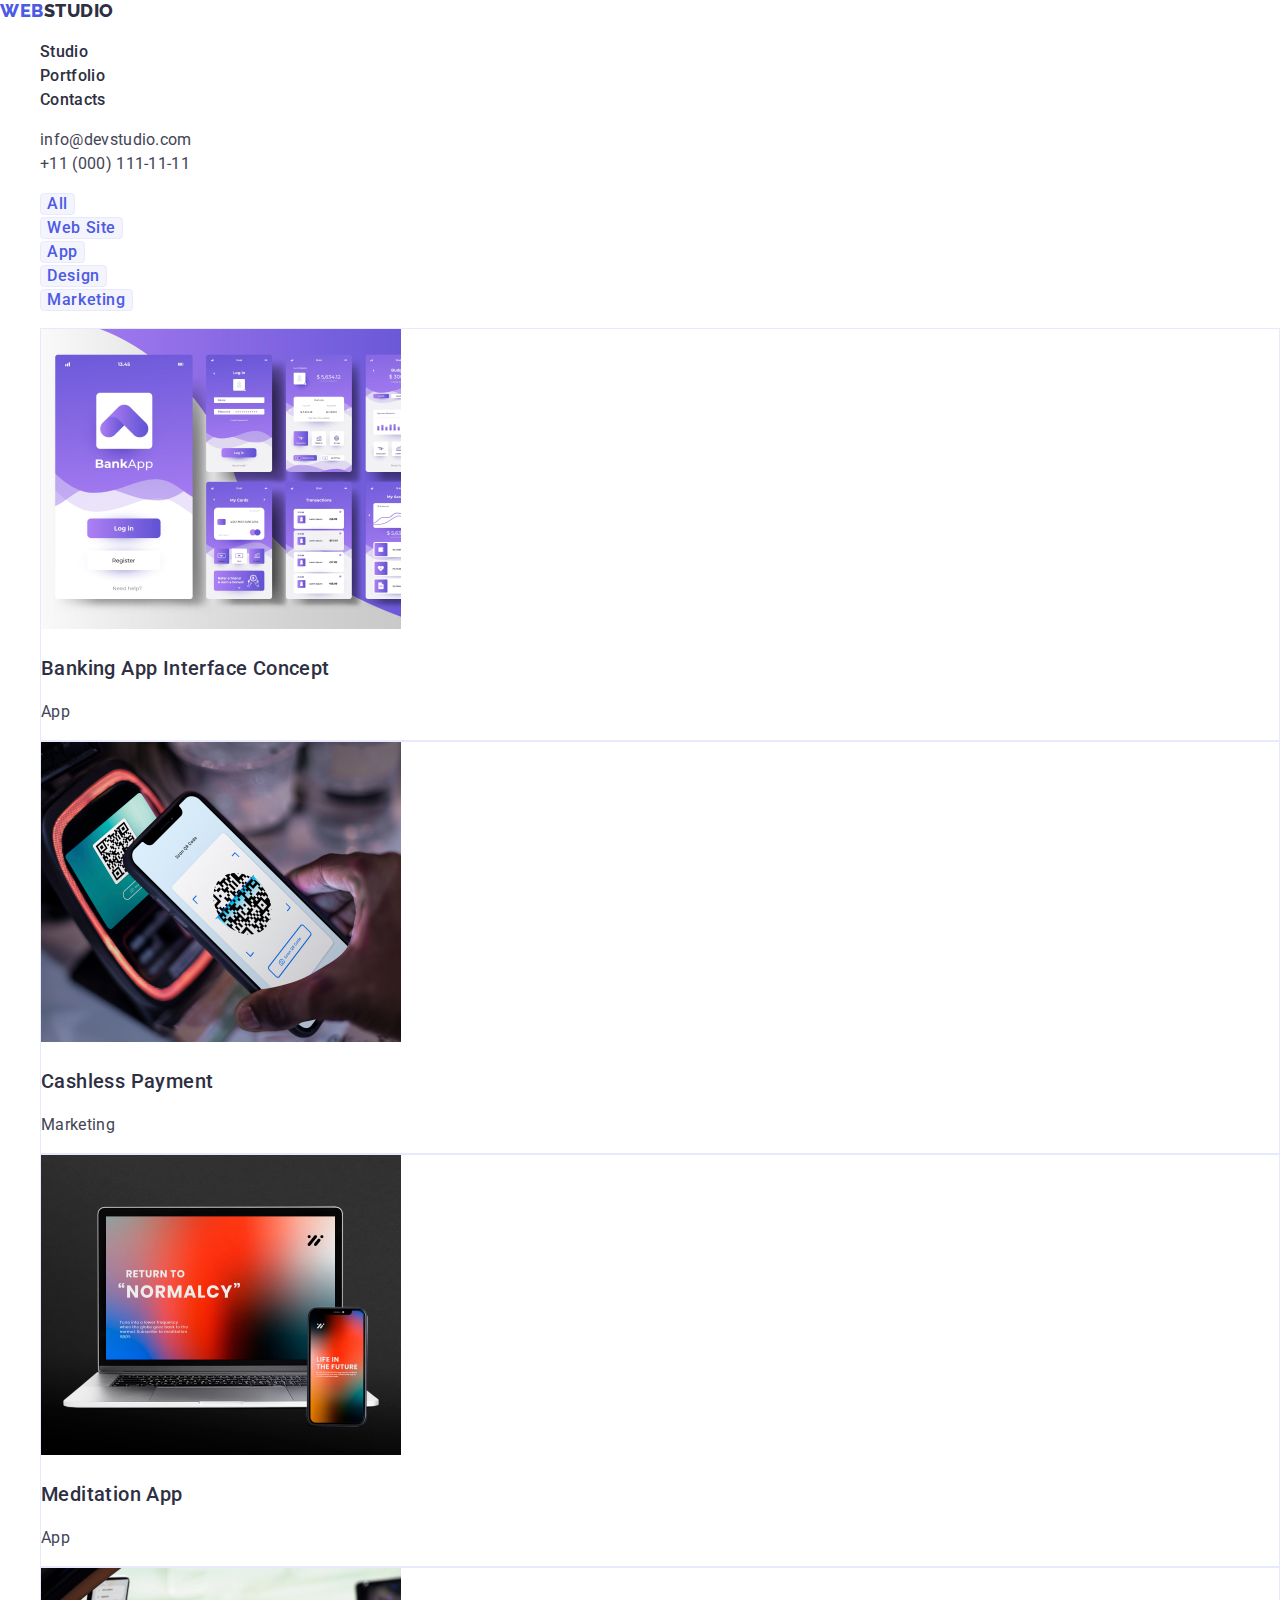
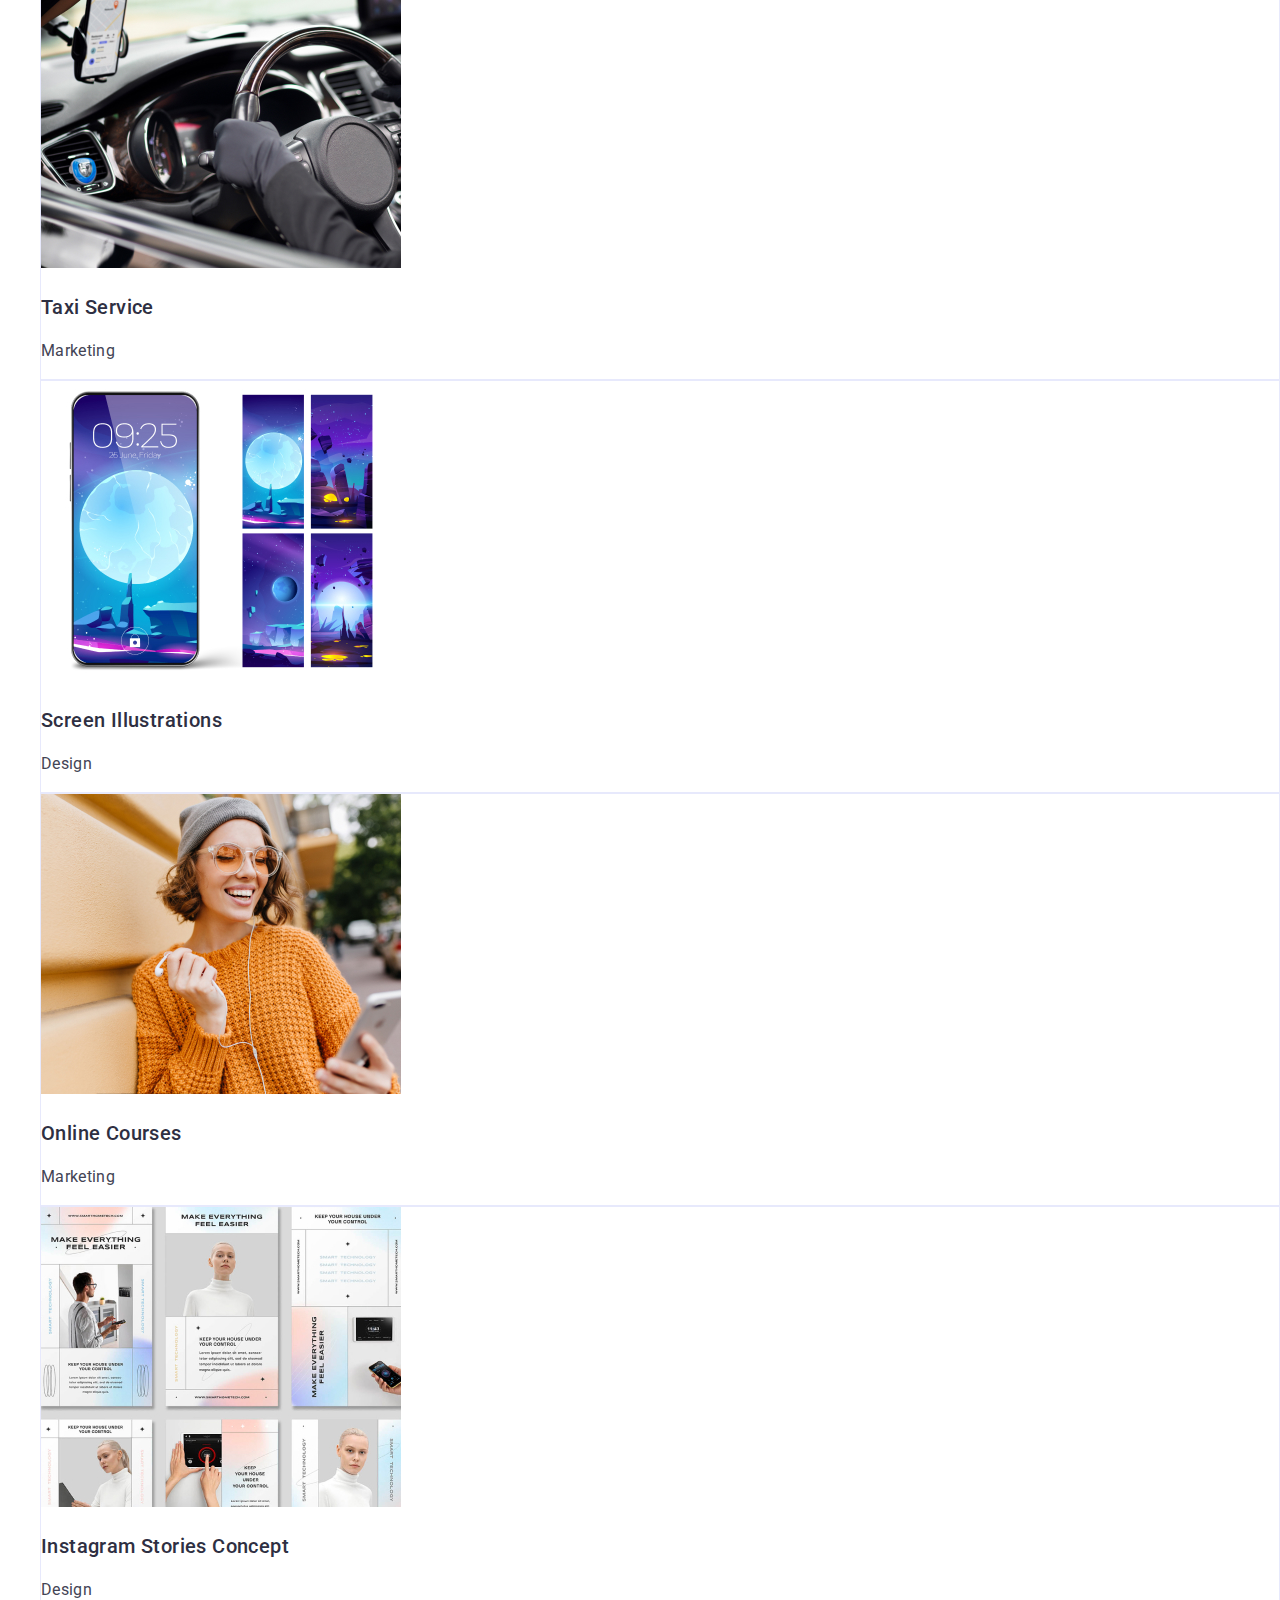
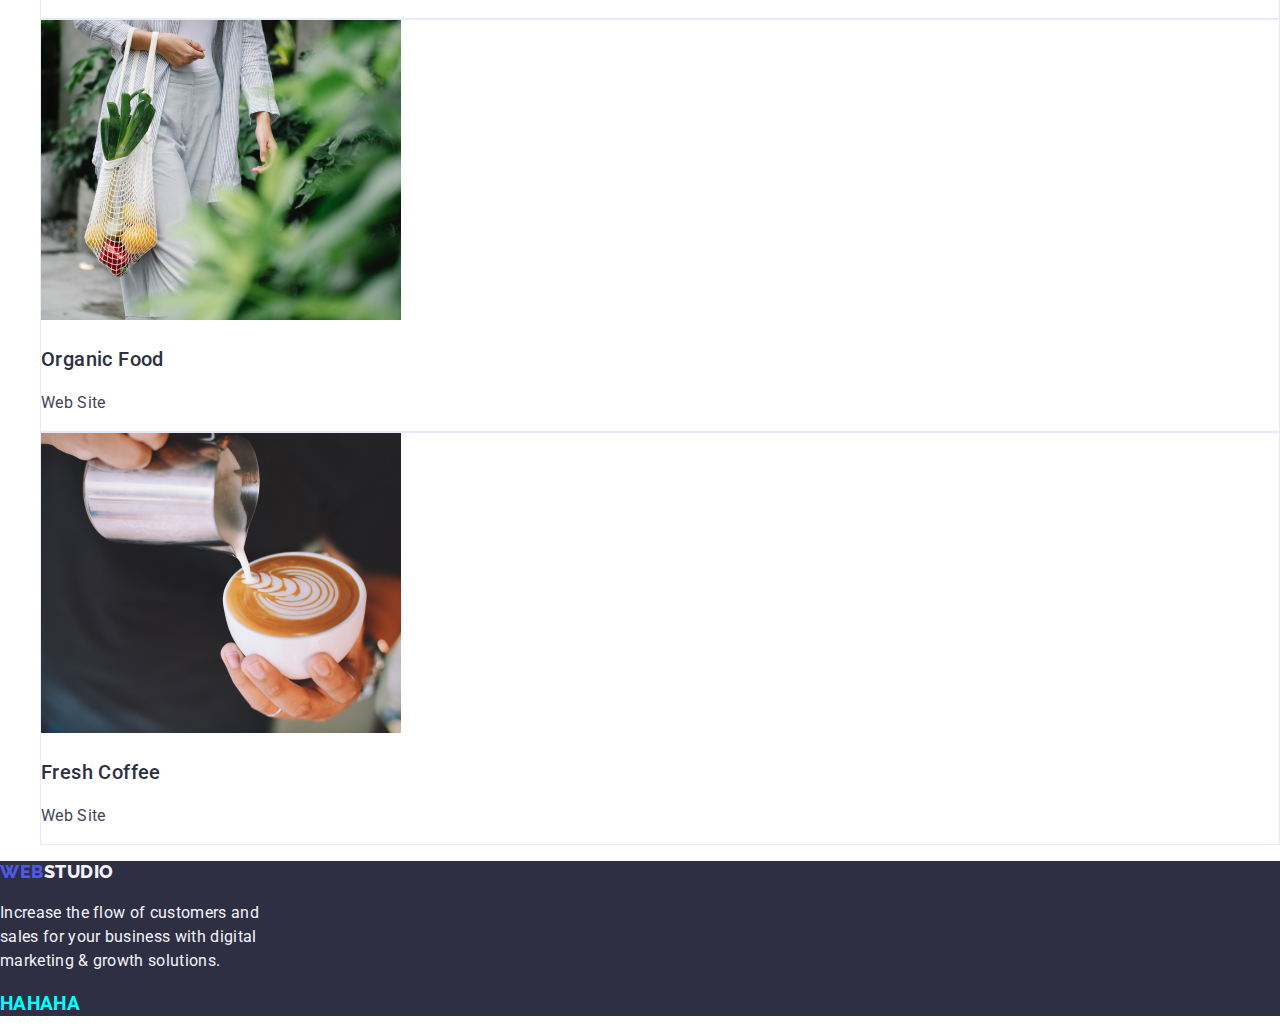
==== commit 2bdc3b33: "Test second" ====
--- a/portfolio.html
+++ b/portfolio.html
@@ -132,6 +132,8 @@
         Increase the flow of customers and sales for your business with digital
         marketing & growth solutions.
       </p>
+
+      <h3>HAHAHA</h3>
     </footer>
   </body>
 </html>
--- a/css/styles.css
+++ b/css/styles.css
@@ -210,3 +210,7 @@
   letter-spacing: 0.32px;
   width: 264px;
 }
+
+.footer h3 {
+  color: aqua;
+}
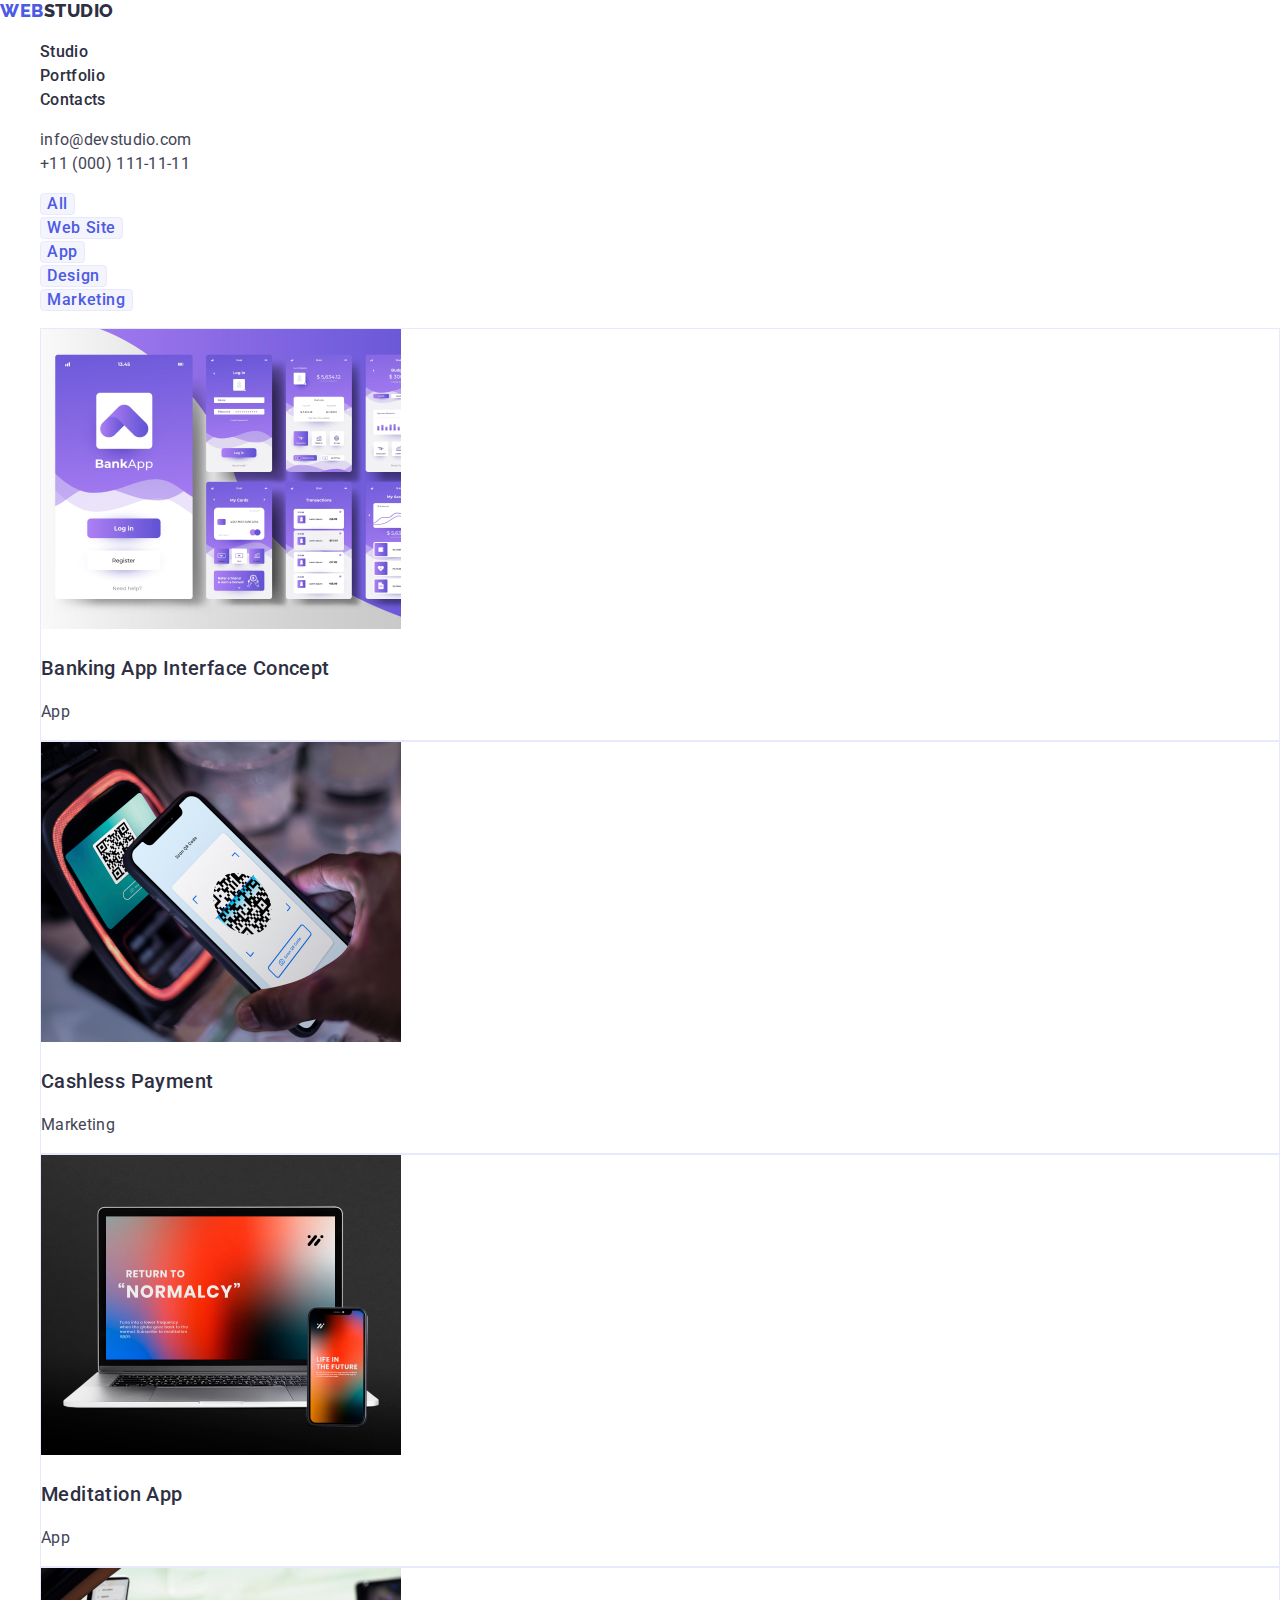
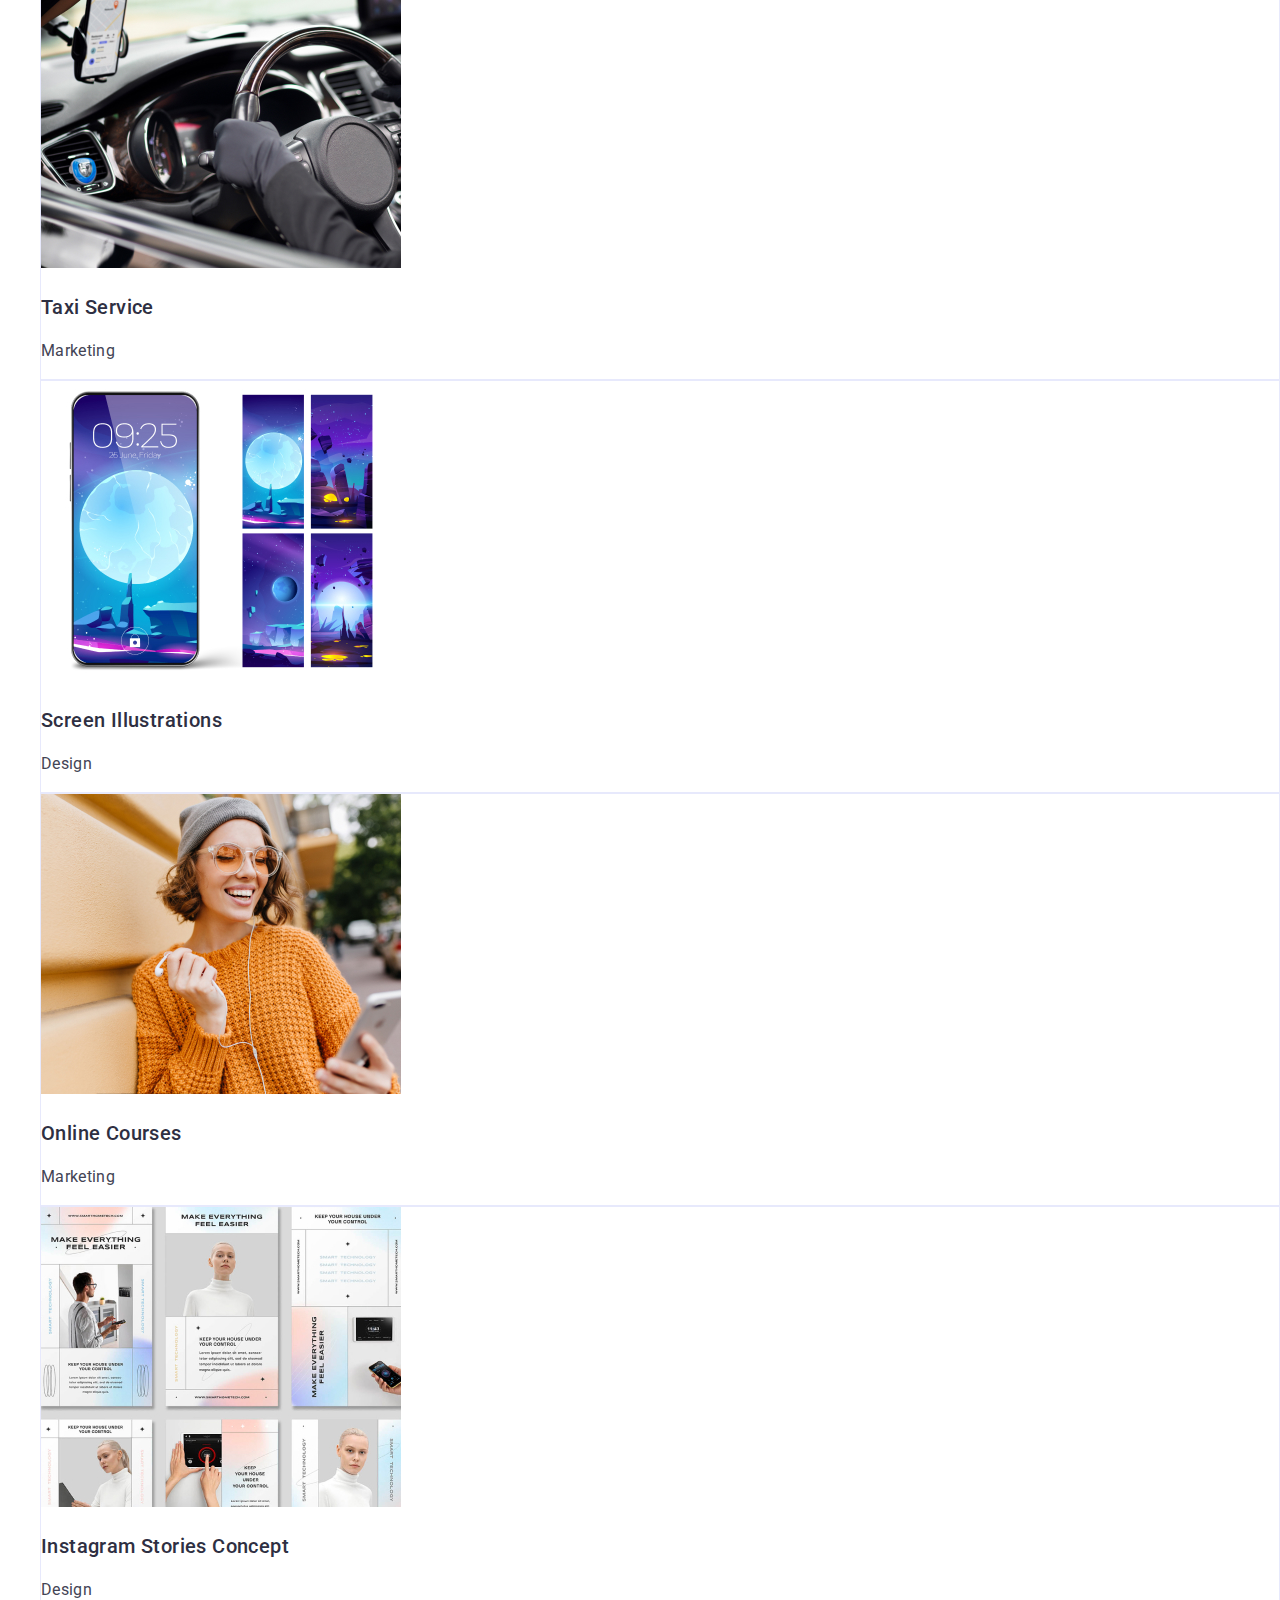
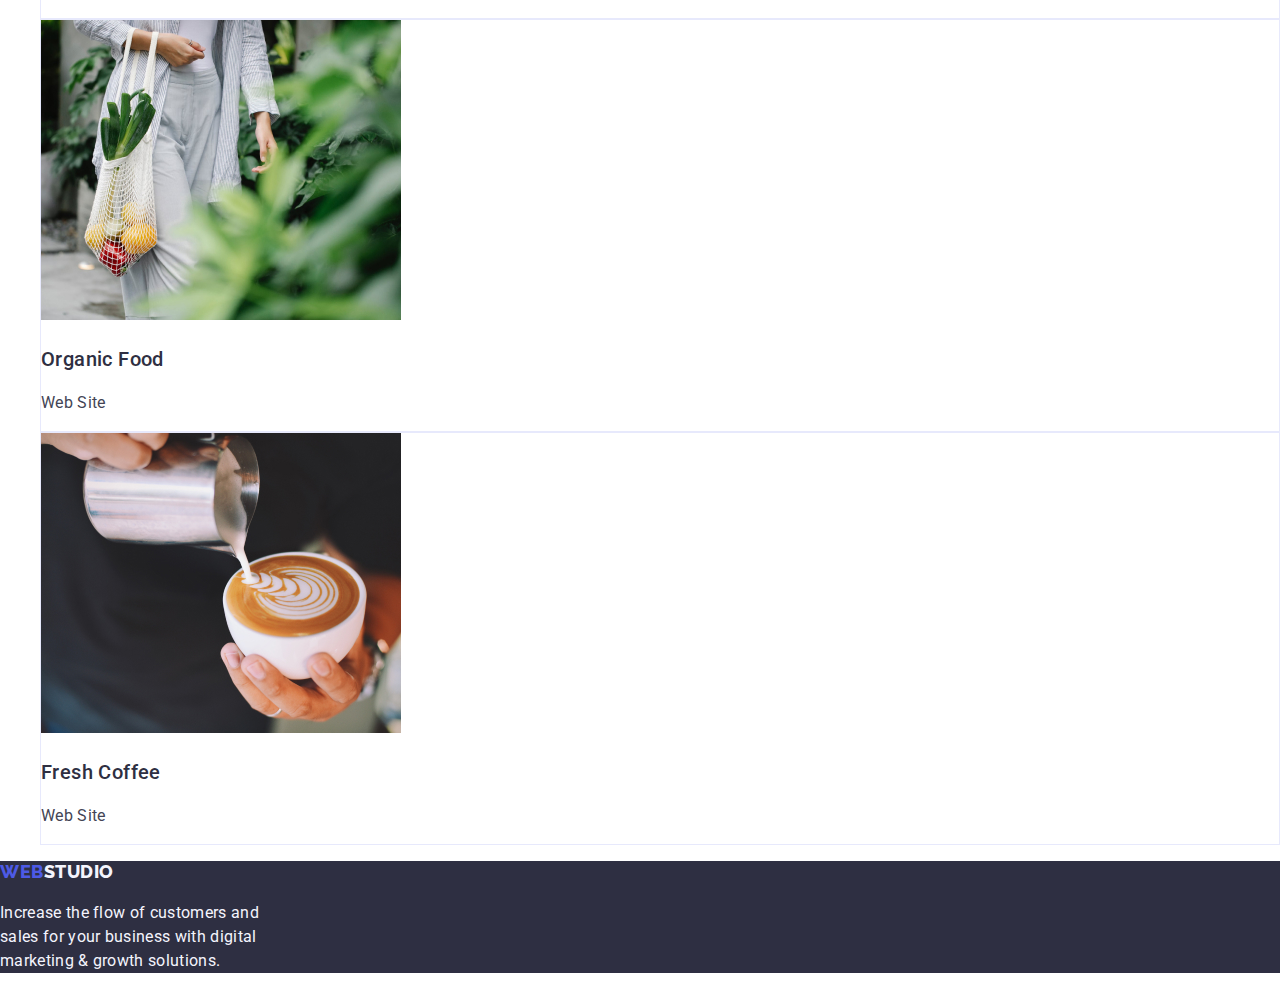
==== commit 9f797af9: "Additional second revision" ====
--- a/portfolio.html
+++ b/portfolio.html
@@ -132,8 +132,6 @@
         Increase the flow of customers and sales for your business with digital
         marketing & growth solutions.
       </p>
-
-      <h3>HAHAHA</h3>
     </footer>
   </body>
 </html>
--- a/css/styles.css
+++ b/css/styles.css
@@ -210,7 +210,3 @@
   letter-spacing: 0.32px;
   width: 264px;
 }
-
-.footer h3 {
-  color: aqua;
-}
